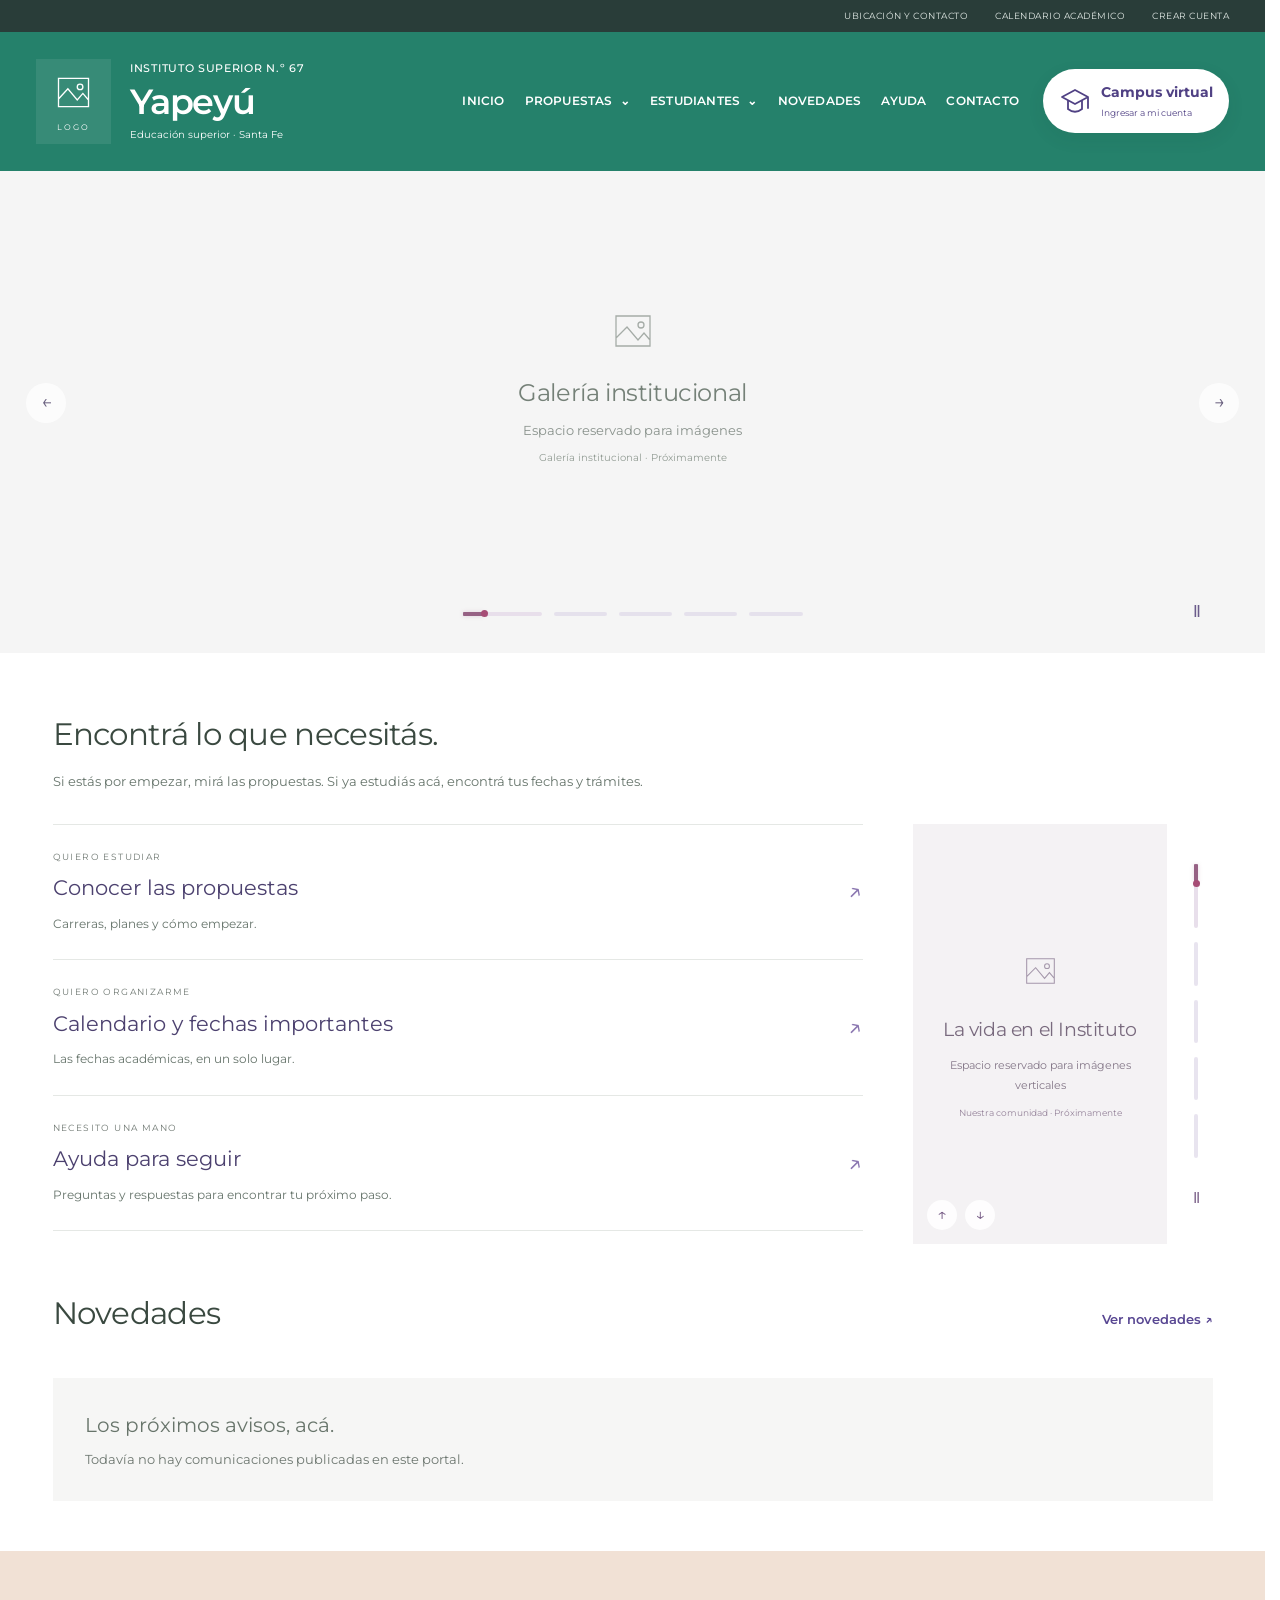
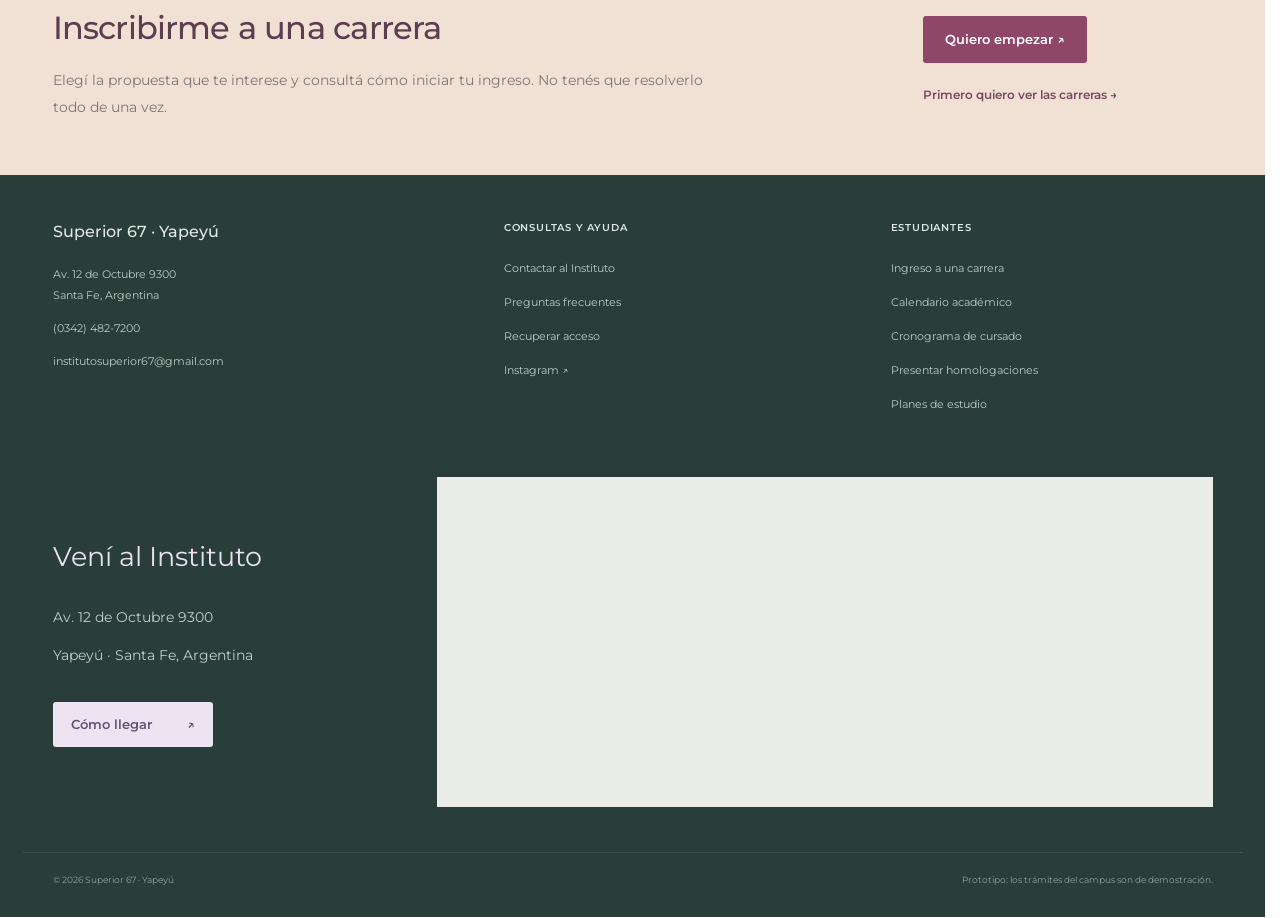
==== index.html @ 424c24f5 "Actualizar prototipo del Instituto 67" ====
<!doctype html>
<html lang="es">
<head>
  <meta charset="utf-8">
  <meta name="viewport" content="width=device-width, initial-scale=1">
  <meta name="description" content="Instituto Superior 67 Yapeyú. Propuestas, ingreso, calendario académico, cronograma y consultas.">
  <meta name="theme-color" content="#25816b">
  <title>Instituto Superior N.º 67 · Yapeyú</title>
  <link rel="preconnect" href="https://fonts.googleapis.com">
  <link href="https://fonts.googleapis.com/css2?family=Montserrat:wght@300;400;500;600;700;800&display=swap" rel="stylesheet">
  <link rel="stylesheet" href="https://cdnjs.cloudflare.com/ajax/libs/font-awesome/6.5.1/css/all.min.css">
  <!-- 1. Estilos heredados: sólo necesarios para los paneles del campus. -->
  <link rel="stylesheet" href="css/styles.css">
  <link rel="stylesheet" href="css/unificado.css">
  <!-- 2. Diseño público actual: una única hoja ordenada por componente. -->
  <link rel="stylesheet" href="css/publico67.css">
</head>
<body data-surface="public">
  <div class="page-scroll-progress" aria-hidden="true"></div>
  <a class="skip-link" href="#mainHome">Saltar al contenido principal</a>

  <!-- CABECERA: marca institucional, navegación y acceso al campus. -->
  <div class="institution-shell">
    <nav class="utility-bar" aria-label="Accesos institucionales">
      <div class="header-width">
        <button data-route="contacto">UBICACIÓN Y CONTACTO</button>
        <button data-route="calendario">CALENDARIO ACADÉMICO</button>
        <button data-campus="register">CREAR CUENTA</button>
      </div>
    </nav>
    <header class="site-header">
      <div class="header-width header-layout">
        <button class="site-brand" data-route="inicio" aria-label="Instituto Superior 67 Yapeyú, ir al inicio">
          <!-- LOGO: reemplazar este molde por un img del escudo oficial. No se inventó un logo. -->
          <span class="logo-mould" aria-label="Espacio para el logo oficial">
            <svg viewBox="0 0 48 48" fill="none" aria-hidden="true"><path d="M8 9h32v30H8V9Zm0 22 10-11 10 12 6-7 6 7" stroke="currentColor" stroke-width="1.4"/><circle cx="31" cy="18" r="3" stroke="currentColor" stroke-width="1.4"/></svg>
            <small>LOGO</small>
          </span>
          <span class="brand-copy"><span>INSTITUTO SUPERIOR N.º 67</span><strong>Yapeyú</strong><small>Educación superior · Santa Fe</small></span>
        </button>
        <nav class="public-nav" aria-label="Navegación principal">
          <button id="menuToggle" class="mobile-menu" aria-expanded="false" aria-controls="mainMenu">☰ MENÚ</button>
          <ul id="mainMenu" class="main-menu">
            <li><button data-route="inicio">INICIO</button></li>
            <li class="has-dropdown">
              <button class="nav-trigger" aria-expanded="false" aria-controls="proposalMenu">PROPUESTAS <span aria-hidden="true">⌄</span></button>
              <ul class="dropdown" id="proposalMenu">
                <li><button data-route="carreras">Toda la propuesta académica</button></li>
                <li><button data-route="terciarios">Terciarios</button></li>
                <li><button data-route="profesorados">Profesorados</button></li>
                <li><button data-route="planes">Planes de estudio</button></li>
              </ul>
            </li>
            <li class="has-dropdown">
              <button class="nav-trigger" aria-expanded="false" aria-controls="studentMenu">ESTUDIANTES <span aria-hidden="true">⌄</span></button>
              <ul class="dropdown" id="studentMenu">
                <li><button data-route="inscripcion">Inscripción a una carrera</button></li>
                <li><button data-route="calendario">Calendario académico</button></li>
                <li><button data-route="cronograma">Cronograma de cursado</button></li>
                <li><button data-route="homologaciones">Presentar homologaciones</button></li>
                <li><button data-campus="student-enroll">Inscripción a materias · Campus</button></li>
                <li><button data-campus="student-finals">Mesas de examen · Campus</button></li>
                <li><button data-route="normativas">Normativas y correlatividades</button></li>
              </ul>
            </li>
            <li><button data-route="novedades">NOVEDADES</button></li>
            <li><button data-route="ayuda">AYUDA</button></li>
            <li><button data-route="contacto">CONTACTO</button></li>
          </ul>
        </nav>
        <button class="campus-access" data-campus="login">
          <svg viewBox="0 0 32 32" fill="none" aria-hidden="true"><path d="m3 12 13-7 13 7-13 7-13-7Z" stroke="currentColor" stroke-width="1.8" stroke-linejoin="round"/><path d="M9 16v8c5 4 9 4 14 0v-8M29 13v10" stroke="currentColor" stroke-width="1.8" stroke-linecap="round"/></svg>
          <span><strong>Campus virtual</strong><small>Ingresar a mi cuenta</small></span><span class="campus-chevron" aria-hidden="true">↗</span>
        </button>
      </div>
    </header>
  </div>

  <!-- INICIO: imágenes pendientes, orientación y un solo llamado al ingreso al final. -->
  <div id="publicSite">
    <main id="mainHome">
      <h1 class="visually-hidden">Tu recorrido en el Superior 67 · Yapeyú</h1>
      <section id="gallery" class="gallery" aria-roledescription="carrusel" aria-label="Galería institucional">
        <div id="galleryTrack" class="gallery-track"></div>
        <div class="gallery-overlay-controls"><button id="galleryPrevious" class="gallery-arrow previous" aria-label="Imagen anterior">←</button><button id="galleryNext" class="gallery-arrow next" aria-label="Imagen siguiente">→</button></div>
        <div class="gallery-bottom page-width"><div id="galleryProgress" class="gallery-progress" aria-label="Elegir imagen"></div><button id="galleryPause" class="gallery-pause" aria-label="Pausar galería" aria-pressed="false">Ⅱ</button></div>
      </section>

      <section class="home-orientation page-width">
        <header class="home-section-title reveal"><h2>Encontrá lo que necesitás.</h2><p>Si estás por empezar, mirá las propuestas. Si ya estudiás acá, encontrá tus fechas y trámites.</p></header>
        <div class="orientation-layout">
          <div class="orientation-links">
            <button class="orientation-row reveal" data-route="carreras"><span><small>QUIERO ESTUDIAR</small><strong>Conocer las propuestas</strong><span>Carreras, planes y cómo empezar.</span></span><b aria-hidden="true">↗</b></button>
            <button class="orientation-row reveal" data-route="calendario"><span><small>QUIERO ORGANIZARME</small><strong>Calendario y fechas importantes</strong><span>Las fechas académicas, en un solo lugar.</span></span><b aria-hidden="true">↗</b></button>
            <button class="orientation-row reveal" data-route="ayuda"><span><small>NECESITO UNA MANO</small><strong>Ayuda para seguir</strong><span>Preguntas y respuestas para encontrar tu próximo paso.</span></span><b aria-hidden="true">↗</b></button>
          </div>
          <aside id="portraitGallery" class="home-media portrait-gallery reveal" aria-roledescription="carrusel" aria-label="Galería vertical de la comunidad">
            <div class="portrait-viewport"><div id="portraitTrack" class="portrait-track"></div></div>
            <div class="portrait-controls"><div id="portraitProgress" class="portrait-progress" aria-label="Elegir imagen vertical"></div><button id="portraitPause" class="portrait-pause" type="button" aria-label="Pausar galería vertical" aria-pressed="false">Ⅱ</button></div>
            <div class="portrait-arrows"><button id="portraitPrevious" type="button" aria-label="Imagen vertical anterior">↑</button><button id="portraitNext" type="button" aria-label="Imagen vertical siguiente">↓</button></div>
          </aside>
        </div>
      </section>

      <section class="home-news page-width reveal"><header class="home-section-title inline-title"><div><h2>Novedades</h2></div><button class="action-link" data-route="novedades">Ver novedades ↗</button></header><div class="news-empty"><h3>Los próximos avisos, acá.</h3><p>Todavía no hay comunicaciones publicadas en este portal.</p></div></section>


      <!-- ÚNICO INGRESO DEL INICIO. Franja de extremo a extremo, sin número 01. -->
      <section class="home-enrollment" id="ingreso"><div class="page-width reveal"><div><h2>Inscribirme a una carrera</h2><p>Elegí la propuesta que te interese y consultá cómo iniciar tu ingreso. No tenés que resolverlo todo de una vez.</p></div><div class="actions"><button class="action-button" data-route="inscripcion">Quiero empezar ↗</button><button class="action-link" data-route="carreras">Primero quiero ver las carreras →</button></div></div></section>
    </main>
  </div>
  <!-- Contenedor de páginas públicas: el router conserva un único encabezado por sección. -->
  <div class="hidden public-info" id="publicInfoView">
    <main class="public-info-main" id="publicInfoContent"></main>
  </div>
  <!-- CAMPUS DE DEMOSTRACIÓN: autenticación y perfiles originales. Conectar a backend antes de uso real. -->
  <div class="hidden" id="authView">
    <header class="topbar">
      <div class="brand"><span class="brand67 brand67-small" aria-hidden="true">67<span>ISP</span></span>
        <div>Instituto Superior N.º 67<small>Acceso al sistema</small></div>
      </div>
      <button class="btn btn-outline" onclick="backPublic()">Volver al inicio</button>
    </header>
    <div class="auth-shell">
      <div class="auth-card">
        <div class="auth-side">
          <div class="auth-logo-wrap"><span class="brand67 brand67-small" aria-hidden="true">67<span>ISP</span></span>
            <div><b style="font-size:18px;color:#17316b">Instituto Superior N.º 67</b><small class="muted"
                style="display:block;margin-top:3px">Acceso institucional</small></div>
          </div>
          <h2 id="authSideTitle">Accedé a tu cuenta</h2>
          <p>Ingresá a tu espacio de estudio, consultá tus materias y gestioná tus inscripciones.</p><p class="note">Demostración interactiva: los datos y las operaciones de este portal son de prueba.</p>
          <div class="note">Alumno: inscripciones, materias, finales y aula virtual.<br /><br />Docente: cursos,
            solicitudes, actividades, notas y asistencia.<br /><br />Administrador: cuenta institucional creada por alta
            interna; gestión académica, usuarios, inventario, finales y reportes.</div>
        </div>
        <div class="auth-form">
          <div id="loginForm">
            <h2 style="margin-top:0">Iniciar sesión</h2>
            <p class="muted">Ingresá tus credenciales.</p>
            <div class="field"><label>Usuario o correo</label><input id="loginUser"
                placeholder="Ej.: alumno@sie.edu.ar" /></div>
            <div class="field"><label>Contraseña</label><input id="loginPass" placeholder="Ingresá tu contraseña"
                type="password" /></div>
            <div style="display:flex;justify-content:space-between;align-items:center;margin:6px 0 18px">
              <label style="font-size:13px"><input type="checkbox" /> Recordarme</label>
              <a href="javascript:void(0)" onclick="showAuth('reset');return false"
                style="color:var(--blue);font-size:13px">¿Olvidaste tu contraseña?</a>
            </div>
            <button class="btn btn-primary" onclick="login()" style="width:100%">Ingresar</button>
            <div class="demo-box">
              Demo: <b>alumno@sie.edu.ar</b>, <b>docente@sie.edu.ar</b> o <b>admin@sie.edu.ar</b> · contraseña:
              <b>1234</b>
            </div>
            <p style="text-align:center;margin-top:18px">¿No tenés cuenta? <a href="javascript:void(0)"
                onclick="showAuth('register');return false" style="color:var(--blue)">Registrate</a></p>
          </div>
          <div class="hidden" id="registerForm">
            <h2 style="margin-top:0">Crear cuenta de estudiante</h2>
            <p class="muted">Completá tus datos para solicitar el acceso como alumno del Instituto.</p>
            <div class="note" style="margin-bottom:14px"><b>Importante:</b> el registro público está disponible
              únicamente para estudiantes. Las cuentas de docentes y administradores son habilitadas por la institución.
            </div>
            <div class="validation-summary" id="registerSummary">Revisá los campos marcados antes de continuar.</div>

            <div class="form-row">
              <div class="field" id="fieldRegName"><label>Nombre y apellido *</label><input id="regName"
                  autocomplete="name" maxlength="80" placeholder="Nombre completo"
                  oninput="validateRegisterField('name')">
                <div class="field-error" id="errRegName"></div>
              </div>
              <div class="field" id="fieldRegDni"><label>DNI *</label><input id="regDni" inputmode="numeric"
                  maxlength="8" placeholder="Documento" oninput="digitsOnly(this);validateRegisterField('dni')">
                <div class="field-error" id="errRegDni"></div>
              </div>
            </div>
            <div class="form-row">
              <div class="field" id="fieldRegCuil"><label>CUIL *</label><input id="regCuil" inputmode="numeric"
                  maxlength="11" placeholder="11 dígitos, sin guiones"
                  oninput="digitsOnly(this);validateRegisterField('cuil')">
                <div class="field-error" id="errRegCuil"></div>
              </div>
              <div class="field" id="fieldRegPhone"><label>Teléfono *</label><input id="regPhone" inputmode="tel"
                  maxlength="18" placeholder="+54 342 ..." oninput="validateRegisterField('phone')">
                <div class="field-error" id="errRegPhone"></div>
              </div>
            </div>
            <div class="field" id="fieldRegEmail"><label>Correo electrónico *</label><input id="regEmail" type="email"
                autocomplete="email" maxlength="100" placeholder="nombre@correo.com"
                oninput="validateRegisterField('email')">
              <div class="field-error" id="errRegEmail"></div>
            </div>
            <div class="form-row">
              <div class="field" id="fieldRegPass"><label>Contraseña *</label><input id="regPass" type="password"
                  autocomplete="new-password" maxlength="64"
                  oninput="updatePasswordRules();validateRegisterField('pass');validateRegisterField('confirm')">
                <div class="password-rules"><span class="password-rule" id="ruleLength">8+ caracteres</span><span
                    class="password-rule" id="ruleUpper">Mayúscula</span><span class="password-rule"
                    id="ruleLower">Minúscula</span><span class="password-rule" id="ruleNumber">Número</span></div>
                <div class="field-error" id="errRegPass"></div>
              </div>
              <div class="field" id="fieldRegConfirm"><label>Confirmar contraseña *</label><input id="regConfirm"
                  type="password" autocomplete="new-password" maxlength="64" oninput="validateRegisterField('confirm')">
                <div class="field-error" id="errRegConfirm"></div>
              </div>
            </div>
            <label
              style="display:flex;align-items:flex-start;gap:9px;margin:4px 0 16px;font-size:12px;color:var(--muted)"><input
                id="regTerms" type="checkbox" style="margin-top:2px"> <span>Acepto los términos institucionales y
                declaro que los datos ingresados son correctos.</span></label>
            <button class="btn btn-primary" onclick="registerAccount()" style="width:100%">Enviar solicitud de
              registro</button>
            <p style="text-align:center;margin-top:18px">¿Ya tenés cuenta? <a href="javascript:void(0)"
                onclick="showAuth('login');return false" style="color:var(--blue)">Iniciá sesión</a></p>
          </div>
          <div class="hidden" id="resetForm">
            <h2 style="margin-top:0">Restablecer contraseña</h2>
            <p class="muted">Ingresá tu correo para simular la recuperación de acceso.</p>
            <div class="field" id="fieldResetEmail"><label>Correo electrónico <span
                  style="color:#c62828">*</span></label><input id="resetEmail" type="email" required
                autocomplete="email" maxlength="100" placeholder="nombre@correo.com"
                oninput="validateResetEmailField()" />
              <div class="field-error" id="errResetEmail"></div>
            </div>
            <button class="btn btn-primary" onclick="validateReset()" style="width:100%">Enviar enlace</button>
            <div class="note" style="margin-top:16px">En esta demostración no se envían correos. El mensaje es el mismo exista o no
              la cuenta.</div>
            <p style="text-align:center;margin-top:18px"><a href="javascript:void(0)"
                onclick="showAuth('login');return false" style="color:var(--blue)">Volver al login</a></p>
          </div>
        </div>
      </div>
    </div>
  </div>
  <div class="hidden app-shell" id="appView">
    <aside class="sidebar">
      <div class="brand"><span class="brand67 brand67-small" aria-hidden="true">67<span>ISP</span></span>
        <div>Instituto Superior N.º 67<small id="roleLabel">Usuario</small></div>
      </div>
      <div class="menu" id="roleMenu"></div>
      <div class="sidebar-bottom"><button class="btn btn-outline" onclick="logout()" style="width:100%">Cerrar
          sesión</button></div>
    </aside>
    <div class="app-main">
      <header class="app-top">
        <div id="topTitle" style="font-weight:700">Portal</div>
        <div class="userbox">
          <div class="avatar" id="avatar">U</div>
          <div><b id="userName">Usuario</b><small class="muted" id="userRole" style="display:block"></small></div>
        </div>
      </header>
      <main class="content" id="pageContent"></main>
    </div>
  </div>
  <div class="modal hidden" id="modal">
    <div class="modal-card" id="modalCard"></div>
  </div>
  <div class="toast hidden" id="toast"></div>
  





  <!-- FOOTER: contacto visible y accesos conectados a formularios, no a saltos ambiguos. -->
  <footer class="footer shared-footer" id="contacto">
    <div class="page-width footer-grid">
      <div><strong class="footer-brand">Superior 67 · Yapeyú</strong><p>Av. 12 de Octubre 9300<br>Santa Fe, Argentina</p><p><a href="tel:+543424827200">(0342) 482-7200</a></p><p><a href="mailto:institutosuperior67@gmail.com">institutosuperior67@gmail.com</a></p></div>
      <div><h2>CONSULTAS Y AYUDA</h2><ul><li><button data-route="contacto">Contactar al Instituto</button></li><li><button data-route="ayuda">Preguntas frecuentes</button></li><li><button data-campus="reset">Recuperar acceso</button></li><li><a href="https://www.instagram.com/institutosuperior67yapeyu/" target="_blank" rel="noopener">Instagram ↗</a></li></ul></div>
      <div><h2>ESTUDIANTES</h2><ul><li><button data-route="inscripcion">Ingreso a una carrera</button></li><li><button data-route="calendario">Calendario académico</button></li><li><button data-route="cronograma">Cronograma de cursado</button></li><li><button data-route="homologaciones">Presentar homologaciones</button></li><li><button data-route="planes">Planes de estudio</button></li></ul></div>
    </div>
    <div class="page-width footer-location">
      <div class="location-copy"><h2>Vení al Instituto</h2><p>Av. 12 de Octubre 9300</p><p>Yapeyú · Santa Fe, Argentina</p><a href="https://www.google.com/maps/search/?api=1&query=Avenida+12+de+Octubre+9300+Santa+Fe+Argentina" target="_blank" rel="noopener">Cómo llegar <span aria-hidden="true">↗</span></a></div>
      <div class="footer-map"><iframe title="Ubicación del Superior 67 en Av. 12 de Octubre 9300, Santa Fe" src="https://maps.google.com/maps?q=Avenida%2012%20de%20Octubre%209300%2C%20Santa%20Fe%2C%20Argentina&z=16&output=embed" loading="lazy" referrerpolicy="no-referrer-when-downgrade"></iframe></div>
    </div>
    <div class="footer-bottom page-width"><p>© <span id="currentYear">2026</span> Superior 67 · Yapeyú</p><p>Prototipo: los trámites del campus son de demostración.</p></div>
  </footer>

  <!-- Control móvil con alternativa de teclado: Mayús + flechas mueve; Escape restablece. -->
  <button id="backToTop" class="back-to-top" aria-label="Volver arriba. Podés arrastrar este botón para moverlo." aria-describedby="floatingHelp" title="Volver arriba · Arrastrá para mover">↑</button>
  <span id="floatingHelp" class="visually-hidden">Con teclado: Mayús y flechas para mover. Escape para restablecer. Enter para volver arriba.</span>

  <!-- CAMPUS HEREDADO -->
  <script src="js/campus/sistema-demo.js"></script>
  <script src="js/campus/acceso-demo.js"></script>
  <!-- PÚBLICO: cargar en este orden. Sin módulos ES para permitir abrir index.html directamente. -->
  <script src="js/publico/01-configuracion.js"></script>
  <script src="js/publico/02-utilidades.js"></script>
  <script src="js/publico/03-paginas.js"></script>
  <script src="js/publico/04-formularios.js"></script>
  <script src="js/publico/05-navegacion.js"></script>
  <script src="js/publico/06-galeria.js"></script>
  <script src="js/publico/07-boton-flotante.js"></script>
  <script src="js/publico/08-controles.js"></script>
  <script src="js/publico/09-inicio.js"></script>
</body>
</html>
---- css/styles.css ----
/* Instituto Superior N° 46 "Domingo Guzmán Silva" — Prototipo */

:root {
  --azul-oscuro: #0d2c54;
  --azul-header: #0a2540;
  --azul-navbar: #0d3b66;
  --azul-hero: #0d2c54;
  --verde: #2fa89a;
  --verde-oscuro: #24897d;
  --gris-texto: #4a5568;
  --gris-claro: #f4f6f8;
  --blanco: #ffffff;
  --borde: #e2e8f0;

  --font-heading: 'Montserrat', sans-serif;
  --font-body: 'Montserrat', sans-serif;
}

* { margin: 0; padding: 0; box-sizing: border-box; }

body {
  font-family: var(--font-body);
  color: #333;
  line-height: 1.5;
}

img { max-width: 100%; display: block; }

a { text-decoration: none; color: inherit; }

ul { list-style: none; }

.container {
  max-width: 1180px;
  margin: 0 auto;
  padding: 0 20px;
}

/*  TOPBAR  */
.topbar {
  background: var(--azul-header);
  font-size: 12px;
}

.topbar__inner { display: flex; justify-content: flex-end; }

.topbar__links {
  display: flex;
  gap: 22px;
  padding: 8px 0;
}

.topbar__links li {
  color: #cdd8e6;
  display: flex;
  align-items: center;
  gap: 6px;
  letter-spacing: .3px;
  cursor: pointer;
}

.topbar__links li:hover { color: var(--blanco); }

/*  HEADER  */
.header {
  background: var(--blanco);
  padding: 18px 0;
  border-bottom: 1px solid var(--borde);
}

.header__inner {
  display: flex;
  align-items: center;
  justify-content: space-between;
  gap: 20px;
}

.header__brand {
  display: flex;
  align-items: center;
  gap: 16px;
}

.header__logo {
  width: 68px;
  height: 68px;
  object-fit: contain;
}

.header__title { display: flex; flex-direction: column; }

.header__eyebrow {
  font-size: 13px;
  color: var(--gris-texto);
  font-weight: 600;
  letter-spacing: .3px;
}

.header__title h1 {
  font-family: var(--font-heading);
  font-size: 24px;
  font-weight: 800;
  color: var(--azul-oscuro);
  margin: 2px 0;
}

.header__location {
  font-size: 13px;
  color: var(--verde-oscuro);
  display: flex;
  align-items: center;
  gap: 5px;
  font-weight: 600;
}

.btn--campus {
  background: var(--verde);
  color: var(--blanco);
  display: flex;
  align-items: center;
  gap: 12px;
  padding: 12px 20px;
  border-radius: 6px;
  transition: background .2s ease;
  white-space: nowrap;
}

.btn--campus:hover { background: var(--verde-oscuro); }

.btn--campus i:first-child { font-size: 20px; }

.btn--campus span { display: flex; flex-direction: column; line-height: 1.2; }

.btn--campus strong { font-size: 14px; font-family: var(--font-heading); }

.btn--campus small { font-size: 11px; opacity: .9; }

.btn__arrow { margin-left: 4px; font-size: 12px; }

/*  NAVBAR  */
.navbar { background: var(--azul-navbar); }

.navbar__inner {
  display: flex;
  align-items: center;
  justify-content: space-between;
}

.navbar__menu {
  display: flex;
}

.navbar__menu > li {
  position: relative;
}

.navbar__menu > li > a {
  display: flex;
  align-items: center;
  gap: 8px;
  padding: 16px 18px;
  color: #d7e2ef;
  font-size: 13px;
  font-weight: 600;
  letter-spacing: .3px;
  transition: background .2s ease, color .2s ease;
}

.navbar__menu > li.active > a,
.navbar__menu > li > a:hover {
  background: var(--verde);
  color: var(--blanco);
}

.navbar__menu .dropdown {
  position: absolute;
  top: 100%;
  left: 0;
  background: var(--blanco);
  min-width: 200px;
  box-shadow: 0 10px 25px rgba(0,0,0,.15);
  border-radius: 0 0 6px 6px;
  opacity: 0;
  visibility: hidden;
  transform: translateY(6px);
  transition: all .2s ease;
  z-index: 50;
}

.has-dropdown:hover .dropdown {
  opacity: 1;
  visibility: visible;
  transform: translateY(0);
}

.navbar__menu .dropdown li a {
  display: block;
  padding: 10px 18px;
  color: var(--gris-texto);
  font-size: 13px;
  font-weight: 500;
}

.navbar__menu .dropdown li a:hover {
  background: var(--gris-claro);
  color: var(--verde-oscuro);
}

.navbar__search {
  background: none;
  border: none;
  color: #d7e2ef;
  font-size: 15px;
  cursor: pointer;
  padding: 16px 20px;
}

.navbar__search:hover { color: var(--verde); }

/*  HERO  */
.hero {
  position: relative;
  min-height: 460px;
  background: linear-gradient(100deg, var(--azul-hero) 38%, rgba(13,44,84,.35) 70%),
              url('https://images.unsplash.com/photo-1562774053-701939374585?q=80&w=1600&auto=format&fit=crop') right center / cover no-repeat;
  display: flex;
  align-items: center;
}

.hero__inner { position: relative; z-index: 2; }

.hero__text { max-width: 560px; color: var(--blanco); }

.hero__text h2 {
  font-family: var(--font-heading);
  font-size: 42px;
  font-weight: 700;
  line-height: 1.2;
  margin-bottom: 18px;
}

.hero__text h2 span { color: var(--verde); font-weight: 800; }

.hero__text p {
  font-size: 16px;
  color: #dbe4ee;
  margin-bottom: 28px;
  max-width: 460px;
}

.btn--outline {
  display: inline-flex;
  align-items: center;
  gap: 10px;
  background: var(--verde);
  color: var(--blanco);
  padding: 14px 22px;
  border-radius: 4px;
  font-size: 13px;
  font-weight: 700;
  letter-spacing: .3px;
  transition: background .2s ease;
}

.btn--outline:hover { background: var(--verde-oscuro); }

.hero__dots {
  position: absolute;
  bottom: 22px;
  left: 50%;
  transform: translateX(-50%);
  display: flex;
  gap: 8px;
  z-index: 2;
}

.dot {
  width: 26px;
  height: 6px;
  border-radius: 3px;
  background: rgba(255,255,255,.4);
  cursor: pointer;
}

.dot.active { background: var(--verde); width: 34px; }

/*  QUICK ACCESS  */
.quick-access {
  background: var(--gris-claro);
  padding: 55px 0 40px;
}

.quick-access__grid {
  display: grid;
  grid-template-columns: repeat(5, 1fr);
  gap: 22px;
}

.quick-card {
  background: var(--blanco);
  border-radius: 8px;
  padding: 30px 20px;
  text-align: center;
  box-shadow: 0 2px 10px rgba(13,44,84,.06);
  transition: transform .2s ease, box-shadow .2s ease;
}

.quick-card:hover {
  transform: translateY(-4px);
  box-shadow: 0 12px 24px rgba(13,44,84,.12);
}

.quick-card__icon {
  width: 58px;
  height: 58px;
  border-radius: 50%;
  background: var(--verde);
  color: var(--blanco);
  font-size: 22px;
  display: flex;
  align-items: center;
  justify-content: center;
  margin: 0 auto 16px;
}

.quick-card h3 {
  font-family: var(--font-heading);
  font-size: 15px;
  font-weight: 700;
  color: var(--azul-oscuro);
  margin-bottom: 8px;
  letter-spacing: .3px;
}

.quick-card p {
  font-size: 13px;
  color: var(--gris-texto);
  margin-bottom: 14px;
}

.quick-card__arrow {
  color: var(--verde-oscuro);
  font-size: 14px;
}

/*  NOVEDADES  */
.news { padding: 60px 0; background: var(--blanco); }

.news__header {
  display: flex;
  align-items: center;
  justify-content: space-between;
  margin-bottom: 30px;
}

.news__header h2 {
  font-family: var(--font-heading);
  font-size: 22px;
  font-weight: 800;
  color: var(--azul-oscuro);
  letter-spacing: .3px;
  position: relative;
  padding-bottom: 12px;
}

.news__header h2::after {
  content: '';
  position: absolute;
  left: 0;
  bottom: 0;
  width: 46px;
  height: 3px;
  background: var(--verde);
}

.btn--ghost {
  border: 1.5px solid var(--verde);
  color: var(--verde-oscuro);
  padding: 10px 18px;
  border-radius: 4px;
  font-size: 12px;
  font-weight: 700;
  display: inline-flex;
  align-items: center;
  gap: 8px;
  transition: all .2s ease;
}

.btn--ghost:hover { background: var(--verde); color: var(--blanco); }

.news__grid {
  display: grid;
  grid-template-columns: repeat(3, 1fr);
  gap: 26px;
}

.news-card {
  background: var(--blanco);
  border-radius: 8px;
  overflow: hidden;
  box-shadow: 0 2px 12px rgba(13,44,84,.08);
  transition: transform .2s ease;
}

.news-card:hover { transform: translateY(-4px); }

.news-card__img {
  height: 190px;
  position: relative;
  background-size: cover;
  background-position: center;
}

.news-card__img--1 { background-image: linear-gradient(0deg, rgba(13,44,84,.15), rgba(13,44,84,.15)), url('https://images.unsplash.com/photo-1455390582262-044cdead277a?q=80&w=800&auto=format&fit=crop'); }
.news-card__img--2 { background-image: linear-gradient(0deg, rgba(13,44,84,.15), rgba(13,44,84,.15)), url('https://images.unsplash.com/photo-1580582932707-520aed937b7b?q=80&w=800&auto=format&fit=crop'); }
.news-card__img--3 { background-image: linear-gradient(0deg, rgba(13,44,84,.15), rgba(13,44,84,.15)), url('https://images.unsplash.com/photo-1516321318423-f06f85e504b3?q=80&w=800&auto=format&fit=crop'); }

.news-card__date {
  position: absolute;
  top: 14px;
  left: 14px;
  background: var(--verde-oscuro);
  color: var(--blanco);
  padding: 6px 12px;
  border-radius: 4px;
  font-size: 12px;
  text-align: center;
  line-height: 1.3;
}

.news-card__date strong { display: block; font-size: 18px; font-family: var(--font-heading); }

.news-card__body { padding: 22px; }

.news-card__body h3 {
  font-family: var(--font-heading);
  font-size: 16px;
  font-weight: 700;
  color: var(--azul-oscuro);
  margin-bottom: 8px;
}

.news-card__body p {
  font-size: 13px;
  color: var(--gris-texto);
  margin-bottom: 14px;
}

.news-card__body a {
  font-size: 12px;
  font-weight: 700;
  color: var(--verde-oscuro);
  display: inline-flex;
  align-items: center;
  gap: 6px;
}

/*  ABOUT + STATS  */
.about-stats {
  background: var(--verde);
  color: var(--blanco);
  padding: 45px 0;
}

.about-stats__inner {
  display: grid;
  grid-template-columns: 1.4fr 2fr;
  align-items: center;
  gap: 30px;
}

.about-stats__about {
  display: flex;
  gap: 20px;
  align-items: flex-start;
}

.about-stats__icon {
  width: 64px;
  height: 64px;
  min-width: 64px;
  border-radius: 50%;
  background: var(--blanco);
  color: var(--verde);
  font-size: 24px;
  display: flex;
  align-items: center;
  justify-content: center;
}

.about-stats__about h3 {
  font-family: var(--font-heading);
  font-size: 16px;
  font-weight: 800;
  letter-spacing: .3px;
  margin-bottom: 8px;
}

.about-stats__about p {
  font-size: 13px;
  color: #e7f7f4;
  margin-bottom: 14px;
  max-width: 380px;
}

.btn--white-outline {
  display: inline-block;
  border: 1.5px solid var(--blanco);
  color: var(--blanco);
  padding: 8px 18px;
  border-radius: 4px;
  font-size: 12px;
  font-weight: 700;
  transition: all .2s ease;
}

.btn--white-outline:hover { background: var(--blanco); color: var(--verde-oscuro); }

.about-stats__numbers {
  display: grid;
  grid-template-columns: repeat(4, 1fr);
  border-left: 1px solid rgba(255,255,255,.3);
}

.stat {
  text-align: center;
  padding: 0 10px;
  border-right: 1px solid rgba(255,255,255,.3);
}

.stat i { font-size: 26px; margin-bottom: 8px; }

.stat strong {
  display: block;
  font-family: var(--font-heading);
  font-size: 26px;
  font-weight: 800;
}

.stat span { font-size: 12px; color: #e7f7f4; }

/* ============ FOOTER ============ */
.footer { background: var(--azul-header); color: #c9d5e3; }

.footer__grid {
  display: grid;
  grid-template-columns: 1.6fr 1fr 1fr 1fr;
  gap: 30px;
  padding: 55px 20px 40px;
}

.footer__logo-row {
  display: flex;
  align-items: center;
  gap: 12px;
  margin-bottom: 16px;
}

.footer__logo-row img { width: 46px; height: 46px; }

.footer__logo-row strong {
  display: block;
  color: var(--blanco);
  font-family: var(--font-heading);
  font-size: 14px;
}

.footer__logo-row span { font-size: 12px; }

.footer__brand p {
  font-size: 13px;
  margin-bottom: 10px;
  display: flex;
  gap: 8px;
  align-items: flex-start;
}

.footer__social {
  display: flex;
  gap: 10px;
  margin-top: 14px;
}

.footer__social a {
  width: 34px;
  height: 34px;
  border-radius: 50%;
  background: rgba(255,255,255,.08);
  display: flex;
  align-items: center;
  justify-content: center;
  transition: background .2s ease;
}

.footer__social a:hover { background: var(--verde); }

.footer__col h4 {
  color: var(--blanco);
  font-family: var(--font-heading);
  font-size: 13px;
  font-weight: 700;
  letter-spacing: .4px;
  margin-bottom: 18px;
}

.footer__col ul li { margin-bottom: 10px; }

.footer__col ul li a { font-size: 13px; transition: color .2s ease; }

.footer__col ul li a:hover { color: var(--verde); }

.footer__hours {
  display: flex;
  gap: 10px;
  font-size: 13px;
  align-items: flex-start;
}

.footer__hours strong { color: var(--blanco); }

.footer__bottom {
  border-top: 1px solid rgba(255,255,255,.1);
  padding: 18px 0;
}

.footer__bottom p {
  text-align: center;
  font-size: 12px;
  color: #93a3b8;
}

.back-to-top {
  position: fixed;
  bottom: 26px;
  right: 26px;
  width: 46px;
  height: 46px;
  border-radius: 50%;
  background: var(--verde);
  color: var(--blanco);
  border: none;
  font-size: 16px;
  cursor: pointer;
  box-shadow: 0 6px 16px rgba(0,0,0,.2);
  opacity: 0;
  visibility: hidden;
  transform: translateY(10px);
  transition: all .25s ease;
}

.back-to-top.show { opacity: 1; visibility: visible; transform: translateY(0); }

.back-to-top:hover { background: var(--verde-oscuro); }

/* AJUSTES INSTITUCIONALES Y RESPONSIVE*/

/* Acá agregué estados de foco visibles. No cambian el look normal, pero hacen que teclado y accesibilidad estén mucho mejor resueltos. */
:focus-visible {
  outline: 3px solid rgba(47, 168, 154, .45);
  outline-offset: 3px;
}

html {
  scroll-behavior: smooth;
  scroll-padding-top: 24px;
}

body {
  min-width: 320px;
  overflow-x: hidden;
  background: var(--blanco);
}

button,
a {
  -webkit-tap-highlight-color: transparent;
}

.skip-link {
  position: fixed;
  top: 12px;
  left: 12px;
  z-index: 9999;
  padding: 10px 14px;
  border-radius: 4px;
  background: var(--blanco);
  color: var(--azul-oscuro);
  font-weight: 700;
  transform: translateY(-160%);
  transition: transform .2s ease;
}

.skip-link:focus {
  transform: translateY(0);
}

/* Acá los elementos de la topbar pasan a ser links reales, pero conservan el estilo */
.topbar__links a {
  display: flex;
  align-items: center;
  gap: 6px;
  color: inherit;
}

.topbar__links a:hover {
  color: var(--blanco);
}

/* Acá cambié el h1 visual del encabezado por una clase. El h1 real ahora queda en el hero, que es semánticamente más lógico. */
.header__name {
  font-family: var(--font-heading);
  font-size: 24px;
  font-weight: 800;
  color: var(--azul-oscuro);
  margin: 2px 0;
}

.header__brand {
  min-width: 0;
}

.header__title {
  min-width: 0;
}

.navbar {
  position: relative;
  z-index: 100;
}

.navbar__toggle {
  display: none;
  align-items: center;
  gap: 9px;
  border: 0;
  background: transparent;
  color: var(--blanco);
  font-family: var(--font-heading);
  font-size: 13px;
  font-weight: 700;
  cursor: pointer;
  padding: 14px 0;
}

.navbar__toggle i {
  font-size: 17px;
}

/* Acá agregué soporte para teclado en los desplegables, no solamente hover de mouse. */
.has-dropdown:focus-within .dropdown {
  opacity: 1;
  visibility: visible;
  transform: translateY(0);
}

.navbar__menu > li > a,
.dropdown a,
.btn,
.quick-card,
.news-card__body a,
.footer a {
  transition:
    background .2s ease,
    color .2s ease,
    border-color .2s ease,
    transform .2s ease,
    box-shadow .2s ease;
}

.hero {
  isolation: isolate;
}

.hero__overlay {
  position: absolute;
  inset: 0;
  background: linear-gradient(90deg, rgba(6, 31, 55, .12), transparent 58%);
  pointer-events: none;
  z-index: 1;
}

.hero__eyebrow,
.section-heading__eyebrow,
.about-stats__eyebrow {
  font-family: var(--font-heading);
  font-size: 11px;
  font-weight: 700;
  letter-spacing: 1.2px;
  text-transform: uppercase;
}

.hero__eyebrow {
  color: #cfe7e3 !important;
  margin-bottom: 8px !important;
}

.section-heading {
  margin-bottom: 24px;
}

.section-heading--compact {
  display: none;
}

.section-heading__eyebrow {
  color: var(--verde-oscuro);
  margin-bottom: 5px;
}

.about-stats__eyebrow {
  color: rgba(255,255,255,.78);
  margin-bottom: 5px;
}

.about-stats__about h2 {
  font-family: var(--font-heading);
  font-size: 16px;
  font-weight: 800;
  letter-spacing: .3px;
  margin-bottom: 8px;
}

/* Acá los dots siguen viéndose igual, pero ahora son botones accesibles. */
.dot {
  border: 0;
  padding: 0;
}

.dot:focus-visible {
  outline-color: var(--blanco);
}

/* Acá eliminé el estilo cursiva por defecto de address para que visualmente no cambie el footer. */
.footer__address {
  font-style: normal;
}

.footer__address p {
  font-size: 13px;
  margin-bottom: 10px;
  display: flex;
  gap: 8px;
  align-items: flex-start;
}

.footer__address a:hover {
  color: var(--verde);
}

.footer__col h2 {
  color: var(--blanco);
  font-family: var(--font-heading);
  font-size: 13px;
  font-weight: 700;
  letter-spacing: .4px;
  margin-bottom: 18px;
}

/* Acá hice que los tamaños respiren un poco mejor sin cambiar el lenguaje visual general. */
.quick-card {
  height: 100%;
}

.news-card {
  height: 100%;
  display: flex;
  flex-direction: column;
}

.news-card__body {
  display: flex;
  flex-direction: column;
  flex: 1;
}

.news-card__body a {
  margin-top: auto;
}

/* RESPONSIVE*/

/* Acá ajusté primero notebooks y tablets grandes. Antes saltaba muy rápido de 5 columnas a 3. */
@media (max-width: 1100px) {
  .container {
    padding-left: 24px;
    padding-right: 24px;
  }

  .quick-access__grid {
    grid-template-columns: repeat(3, 1fr);
  }

  .navbar__menu > li > a {
    padding-left: 13px;
    padding-right: 13px;
  }

  .navbar__search {
    padding-left: 14px;
    padding-right: 14px;
  }
}

@media (max-width: 992px) {
  .topbar__links {
    gap: 14px;
  }

  .header__name {
    font-size: 21px;
  }

  .news__grid {
    grid-template-columns: repeat(2, minmax(0, 1fr));
  }

  .about-stats__inner {
    grid-template-columns: 1fr;
  }

  .about-stats__about p {
    max-width: 700px;
  }

  .about-stats__numbers {
    border-left: none;
    border-top: 1px solid rgba(255,255,255,.3);
    padding-top: 24px;
  }

  .footer__grid {
    grid-template-columns: 1.4fr 1fr 1fr;
  }

  .footer__grid > :last-child {
    grid-column: 1 / -1;
  }
}

/* Acá cambia la navegación a móvil de verdad: botón hamburguesa, menú plegable y dropdowns que no se salen de pantalla. */
@media (max-width: 820px) {
  .topbar {
    display: none;
  }

  .header {
    padding: 14px 0;
  }

  .header__inner {
    gap: 14px;
  }

  .header__logo {
    width: 56px;
    height: 56px;
  }

  .header__eyebrow {
    font-size: 11px;
  }

  .header__name {
    font-size: 18px;
    line-height: 1.15;
  }

  .header__location {
    font-size: 12px;
  }

  .btn--campus {
    padding: 10px 14px;
  }

  .btn--campus small,
  .btn__arrow {
    display: none;
  }

  .navbar__inner {
    min-height: 52px;
    position: relative;
  }

  .navbar__toggle {
    display: inline-flex;
  }

  .navbar__search {
    margin-left: auto;
  }

  .navbar__menu {
    display: none;
    position: absolute;
    top: 100%;
    left: 24px;
    right: 24px;
    width: auto;
    flex-direction: column;
    background: var(--azul-navbar);
    box-shadow: 0 14px 30px rgba(0,0,0,.22);
    border-radius: 0 0 8px 8px;
    overflow: hidden;
    max-height: calc(100vh - 120px);
    overflow-y: auto;
  }

  .navbar__menu.is-open {
    display: flex;
  }

  .navbar__menu > li > a {
    justify-content: flex-start;
    padding: 14px 18px;
    border-top: 1px solid rgba(255,255,255,.07);
  }

  .navbar__menu .dropdown {
    position: static;
    min-width: 0;
    width: 100%;
    display: none;
    opacity: 1;
    visibility: visible;
    transform: none;
    border-radius: 0;
    box-shadow: none;
    background: rgba(255,255,255,.96);
  }

  .has-dropdown:hover .dropdown,
  .has-dropdown:focus-within .dropdown {
    display: block;
  }

  .navbar__menu .dropdown li a {
    padding-left: 44px;
  }

  .hero {
    min-height: 420px;
    background-position: 62% center;
  }

  .hero__text h1 {
    font-size: 36px;
  }

  .quick-access {
    padding-top: 42px;
  }

  .quick-access__grid {
    grid-template-columns: repeat(2, minmax(0, 1fr));
  }

  .footer__grid {
    grid-template-columns: 1fr 1fr;
  }

  .footer__grid > :last-child {
    grid-column: auto;
  }
}

/* Acá está el ajuste fuerte para celulares. Todo pasa a una columna y se prioriza lectura antes que decoración. */
@media (max-width: 600px) {
  .container {
    padding-left: 18px;
    padding-right: 18px;
  }

  .header__inner {
    align-items: flex-start;
    flex-direction: column;
  }

  .header__brand {
    width: 100%;
  }

  .btn--campus {
    width: 100%;
    justify-content: center;
  }

  .btn--campus small,
  .btn__arrow {
    display: initial;
  }

  .navbar__menu {
    left: 18px;
    right: 18px;
  }

  .hero {
    min-height: 470px;
    padding: 70px 0 82px;
    text-align: left;
    background:
      linear-gradient(90deg, rgba(13,44,84,.95) 0%, rgba(13,44,84,.78) 58%, rgba(13,44,84,.45) 100%),
      url('https://images.unsplash.com/photo-1562774053-701939374585?q=80&w=1000&auto=format&fit=crop') center / cover no-repeat;
  }

  .hero__text {
    max-width: 100%;
  }

  .hero__text h1 {
    font-size: clamp(31px, 9vw, 38px);
  }

  .hero__text p {
    font-size: 15px;
  }

  .btn--outline {
    width: 100%;
    justify-content: center;
    text-align: center;
  }

  .section-heading--compact {
    display: block;
  }

  .quick-access__grid,
  .news__grid,
  .footer__grid {
    grid-template-columns: 1fr;
  }

  .quick-card {
    display: grid;
    grid-template-columns: 52px 1fr auto;
    grid-template-areas:
      "icon title arrow"
      "icon text arrow";
    align-items: center;
    column-gap: 14px;
    text-align: left;
    padding: 20px;
  }

  .quick-card__icon {
    grid-area: icon;
    width: 52px;
    height: 52px;
    margin: 0;
  }

  .quick-card h3 {
    grid-area: title;
    margin: 0 0 4px;
  }

  .quick-card p {
    grid-area: text;
    margin: 0;
  }

  .quick-card__arrow {
    grid-area: arrow;
  }

  .news {
    padding: 48px 0;
  }

  .news__header {
    align-items: flex-start;
    flex-direction: column;
    gap: 18px;
  }

  .btn--ghost {
    width: 100%;
    justify-content: center;
  }

  .news-card__img {
    height: 210px;
  }

  .about-stats__about {
    flex-direction: column;
  }

  .about-stats__numbers {
    grid-template-columns: 1fr 1fr;
    gap: 22px 0;
  }

  .stat {
    padding: 4px 10px;
  }

  .stat:nth-child(2n) {
    border-right: 0;
  }

  .footer__grid {
    padding-top: 42px;
  }

  .back-to-top {
    right: 18px;
    bottom: 18px;
  }
}

/* Acá pulí los teléfonos chicos para evitar textos apretados o botones saliéndose. */
@media (max-width: 390px) {
  .header__logo {
    width: 48px;
    height: 48px;
  }

  .header__name {
    font-size: 16px;
  }

  .header__location {
    font-size: 11px;
  }

  .btn--campus {
    padding-left: 12px;
    padding-right: 12px;
  }

  .hero__text h1 {
    font-size: 30px;
  }

  .quick-card {
    grid-template-columns: 46px 1fr auto;
    padding: 18px 16px;
  }

  .quick-card__icon {
    width: 46px;
    height: 46px;
    font-size: 19px;
  }

  .about-stats__numbers {
    grid-template-columns: 1fr;
  }

  .stat {
    border-right: 0;
    border-bottom: 1px solid rgba(255,255,255,.22);
    padding-bottom: 18px;
  }

  .stat:last-child {
    border-bottom: 0;
  }
}

/* Acá respeto a usuarios que prefieren menos animaciones. */
@media (prefers-reduced-motion: reduce) {
  html {
    scroll-behavior: auto;
  }

  *,
  *::before,
  *::after {
    animation-duration: .01ms !important;
    animation-iteration-count: 1 !important;
    transition-duration: .01ms !important;
  }
}

/* LOGIN DEL CAMPUS */

/* Acá cambié el fondo por uno neutro. La idea es que se sienta institución educativa y no producto tecnológico. */
.login-page {
  min-height: 100vh;
  display: flex;
  flex-direction: column;
  background: #f3f5f7;
  color: #263342;
}

/* Acá saqué la rayita azul superior que quedaba flotando sin cumplir ninguna función. */
.login-header {
  background: var(--blanco);
  border-bottom: 1px solid #dce3e9;
}

.login-header__inner {
  min-height: 96px;
  display: flex;
  align-items: center;
  justify-content: space-between;
  gap: 28px;
}

.login-brand {
  display: flex;
  align-items: center;
  gap: 15px;
  min-width: 0;
}

.login-brand__logo {
  width: 64px;
  height: 64px;
  min-width: 64px;
  display: grid;
  place-items: center;
}

.login-brand__logo img {
  width: 64px;
  height: 64px;
  object-fit: contain;
}

.login-brand__fallback {
  width: 58px;
  height: 58px;
  display: none;
  place-items: center;
  border-radius: 6px;
  background: var(--azul-navbar);
  color: var(--blanco);
  font-size: 22px;
}

.login-brand__text {
  display: flex;
  flex-direction: column;
  line-height: 1.25;
}

.login-brand__text > span {
  margin-bottom: 2px;
  color: #667689;
  font-family: var(--font-heading);
  font-size: 12px;
  font-weight: 600;
  letter-spacing: .5px;
}

.login-brand__text strong {
  color: var(--azul-oscuro);
  font-family: var(--font-heading);
  font-size: 21px;
  font-weight: 700;
}

.login-brand__text small {
  margin-top: 4px;
  color: var(--verde-oscuro);
  font-size: 12px;
  font-weight: 600;
}

.login-header__back {
  display: inline-flex;
  align-items: center;
  gap: 8px;
  color: var(--azul-oscuro);
  font-size: 13px;
  font-weight: 700;
}

.login-header__back:hover {
  color: var(--verde-oscuro);
}

/* Acá centré todo el acceso en una única pieza. Es más parecido a un campus real y queda mucho menos "landing page". */
.login-main {
  flex: 1;
  display: flex;
  align-items: center;
  padding: 52px 0;
}

.login-panel {
  max-width: 980px;
  min-height: 520px;
  margin: 0 auto;
  display: grid;
  grid-template-columns: minmax(0, 1.05fr) minmax(360px, .95fr);
  overflow: hidden;
  border: 1px solid #d8e0e7;
  border-radius: 8px;
  background: var(--blanco);
  box-shadow: 0 10px 28px rgba(13,44,84,.08);
}

/* Acá usé el azul institucional como bloque principal, sin degradados, brillos ni formas decorativas. */
.login-institution {
  display: flex;
  align-items: center;
  background: var(--azul-navbar);
  color: var(--blanco);
}

.login-institution__content {
  width: 100%;
  padding: 54px 52px;
}

.login-institution__label {
  display: inline-block;
  margin-bottom: 18px;
  color: #a9d9d2;
  font-family: var(--font-heading);
  font-size: 11px;
  font-weight: 700;
  letter-spacing: 1.3px;
}

.login-institution h1 {
  max-width: 430px;
  margin: 0 0 18px;
  color: var(--blanco);
  font-family: var(--font-heading);
  font-size: 34px;
  font-weight: 700;
  line-height: 1.18;
}

.login-institution > .login-institution__content > p {
  max-width: 430px;
  color: #d7e3ee;
  font-size: 15px;
  line-height: 1.7;
}

.login-institution__divider {
  width: 44px;
  height: 3px;
  margin: 30px 0 26px;
  background: var(--verde);
}

.login-institution__info {
  display: grid;
  gap: 18px;
}

.login-institution__info > div {
  display: flex;
  align-items: flex-start;
  gap: 13px;
}

.login-institution__info i {
  width: 34px;
  height: 34px;
  min-width: 34px;
  display: grid;
  place-items: center;
  border: 1px solid rgba(255,255,255,.28);
  border-radius: 50%;
  color: #cfe8e4;
  font-size: 13px;
}

.login-institution__info span {
  display: flex;
  flex-direction: column;
}

.login-institution__info strong {
  color: var(--blanco);
  font-family: var(--font-heading);
  font-size: 13px;
  font-weight: 600;
}

.login-institution__info small {
  margin-top: 2px;
  color: #b8c9d7;
  font-size: 12px;
  line-height: 1.45;
}

/* Acá el formulario quedó deliberadamente sencillo. Menos iconos protagonistas, menos sombras y más jerarquía tipográfica. */
.login-access {
  display: flex;
  flex-direction: column;
  justify-content: center;
  padding: 50px 46px;
}

.login-access__header {
  display: flex;
  align-items: flex-start;
  gap: 14px;
  margin-bottom: 32px;
}

.login-access__icon {
  width: 42px;
  height: 42px;
  min-width: 42px;
  display: grid;
  place-items: center;
  border-radius: 4px;
  background: #eaf1f7;
  color: var(--azul-navbar);
  font-size: 15px;
}

.login-access__eyebrow {
  color: var(--verde-oscuro);
  font-family: var(--font-heading);
  font-size: 10px;
  font-weight: 700;
  letter-spacing: 1px;
}

.login-access__header h2 {
  margin: 2px 0 3px;
  color: var(--azul-oscuro);
  font-family: var(--font-heading);
  font-size: 26px;
  font-weight: 700;
}

.login-access__header p {
  color: #748295;
  font-size: 13px;
}

.login-form {
  padding: 0;
}

.form-group {
  margin-bottom: 20px;
}

.form-group label {
  display: block;
  margin-bottom: 7px;
  color: #31445a;
  font-family: var(--font-heading);
  font-size: 12px;
  font-weight: 600;
}

.form-label-row {
  display: flex;
  align-items: center;
  justify-content: space-between;
  gap: 12px;
}

.login-link {
  margin-bottom: 7px;
  color: var(--verde-oscuro);
  font-size: 11px;
  font-weight: 600;
}

.login-link:hover {
  text-decoration: underline;
}

.form-control {
  min-height: 48px;
  display: flex;
  align-items: center;
  border: 1px solid #cfd8e1;
  border-radius: 4px;
  background: var(--blanco);
  transition: border-color .2s ease, box-shadow .2s ease;
}

.form-control:focus-within {
  border-color: var(--azul-navbar);
  box-shadow: 0 0 0 2px rgba(13,59,102,.08);
}

.form-control > i {
  width: 42px;
  text-align: center;
  color: #8290a0;
  font-size: 13px;
}

.form-control input {
  min-width: 0;
  flex: 1;
  height: 46px;
  border: 0;
  outline: 0;
  background: transparent;
  color: #263342;
  font: inherit;
  font-size: 14px;
}

.form-control input::placeholder {
  color: #9aa6b2;
}

.password-toggle {
  width: 44px;
  align-self: stretch;
  border: 0;
  background: transparent;
  color: #7a8795;
  cursor: pointer;
}

.password-toggle:hover {
  color: var(--azul-navbar);
}

.login-options {
  margin: 2px 0 22px;
}

.login-check {
  display: inline-flex;
  align-items: center;
  gap: 8px;
  color: #667689;
  font-size: 12px;
  cursor: pointer;
}

.login-check input {
  width: 15px;
  height: 15px;
  accent-color: var(--azul-navbar);
}

/* Acá cambié el botón verde brillante por azul institucional. El verde queda como acento, no como protagonista. */
.login-submit {
  width: 100%;
  min-height: 48px;
  display: flex;
  align-items: center;
  justify-content: center;
  gap: 9px;
  border: 0;
  border-radius: 4px;
  background: var(--azul-navbar);
  color: var(--blanco);
  font-family: var(--font-heading);
  font-size: 13px;
  font-weight: 700;
  cursor: pointer;
  transition: background .2s ease;
}

.login-submit:hover {
  background: var(--azul-oscuro);
}

.login-access__notice {
  display: flex;
  align-items: flex-start;
  gap: 8px;
  margin-top: 23px;
  padding-top: 18px;
  border-top: 1px solid #e3e8ed;
  color: #778596;
  font-size: 11px;
  line-height: 1.5;
}

.login-access__notice i {
  margin-top: 2px;
  color: var(--verde-oscuro);
}


@media (max-width: 840px) {
  .login-main {
    align-items: flex-start;
    padding: 38px 0;
  }

  .login-panel {
    max-width: 620px;
    grid-template-columns: 1fr;
  }

  .login-institution__content {
    padding: 38px 38px 36px;
  }

  .login-institution h1 {
    font-size: 28px;
  }

  .login-institution__info {
    grid-template-columns: 1fr 1fr;
  }

  .login-access {
    padding: 38px;
  }
}

@media (max-width: 600px) {
  .login-header__inner {
    min-height: 78px;
  }

  .login-brand__logo {
    width: 50px;
    height: 50px;
    min-width: 50px;
  }

  .login-brand__logo img {
    width: 50px;
    height: 50px;
  }

  .login-brand__fallback {
    width: 48px;
    height: 48px;
  }

  .login-brand__text > span {
    font-size: 10px;
  }

  .login-brand__text strong {
    font-size: 15px;
  }

  .login-brand__text small,
  .login-header__back {
    display: none;
  }

  .login-main {
    padding: 24px 0;
  }

  .login-panel {
    border-radius: 6px;
  }

  .login-institution__content {
    padding: 30px 24px;
  }

  .login-institution h1 {
    font-size: 25px;
  }

  .login-institution > .login-institution__content > p {
    font-size: 13px;
  }

  .login-institution__info {
    display: none;
  }

  .login-institution__divider {
    margin-bottom: 0;
  }

  .login-access {
    padding: 30px 24px;
  }

  .login-access__header {
    margin-bottom: 26px;
  }

  .login-footer__inner {
    min-height: 68px;
    justify-content: center;
    flex-direction: column;
    gap: 2px;
    text-align: center;
  }
}

@media (max-width: 390px) {
  .login-brand__text strong {
    font-size: 14px;
  }

  .login-institution h1 {
    font-size: 23px;
  }

  .login-access {
    padding-left: 20px;
    padding-right: 20px;
  }

  .form-label-row {
    align-items: flex-start;
    flex-direction: column;
    gap: 0;
  }
}


/* Acá agregué únicamente este enlace porque el footer del login necesita una salida clara al sitio institucional. */
.footer__back-link {
  display: inline-flex;
  align-items: center;
  gap: 8px;
  margin-top: 16px;
  color: var(--blanco);
  font-size: 12px;
  font-weight: 600;
}

.footer__back-link:hover {
  color: var(--verde);
}
---- css/unificado.css ----
/* Integración: identidad visual v1 y pantallas/contratos DOM v2. */
:root{--blue:var(--azul-navbar);--muted:#64748b;--border:var(--borde);--bg:#f4f6f8;--radius:12px}
.hidden{display:none!important}button,input,select,textarea{font:inherit}button{cursor:pointer}button:disabled{cursor:not-allowed;opacity:.5}.sr-only{position:absolute;width:1px;height:1px;overflow:hidden;clip-path:inset(50%)}
.topbar button{border:0;background:none;color:inherit;font-size:12px}.header__name{font-size:clamp(15px,2vw,24px)}.header__logo{height:78px;width:78px}.header__location{color:var(--muted)}
.btn{border-radius:5px;font-size:13px;font-weight:600;display:inline-flex;align-items:center;justify-content:center;gap:8px;padding:11px 18px;border:1px solid transparent;line-height:1.5}.btn-primary{background:var(--verde);color:white}.btn-primary:hover{background:var(--verde-oscuro)}.btn-outline{background:white;border-color:var(--borde);color:var(--azul-oscuro)}.btn-outline:hover{background:#eef7f6;border-color:var(--verde)}.btn-danger{color:#a52626;background:#fff2f2;border-color:#f2cece}.btn--campus{background:var(--verde);color:white}.btn--campus small{display:block;font-weight:400}.card-actions{display:flex;gap:10px;flex-wrap:wrap;margin-top:24px}
.nav-trigger{display:block;background:none;border:0;color:white;padding:18px 16px;font-size:12px;font-weight:700;white-space:nowrap}.nav-trigger:hover,.nav-trigger[aria-expanded=true]{background:rgba(255,255,255,.1)}.navbar__menu>li>a{font-size:12px;padding:18px 16px}.dropdown button{padding:12px 18px;text-align:left;background:white;border:0;width:100%;color:var(--azul-oscuro);font-size:13px}.dropdown button:hover{background:#eef7f6}.has-dropdown.open .dropdown{visibility:visible;opacity:1;transform:none}.navbar__menu{flex-wrap:wrap}.navbar__inner{justify-content:flex-start}.dropdown{min-width:245px}
.empty-carousel{height:360px;position:relative;background:#edf2f6;border-bottom:1px solid var(--borde);display:grid;place-items:center;scroll-margin-top:20px}.carousel-placeholder{text-align:center;color:#718296}.carousel-placeholder>span{font-size:40px;opacity:.5}.carousel-placeholder p{font-size:15px;margin-top:10px}.carousel-placeholder small{font-size:12px}.carousel-arrow{position:absolute;top:45%;background:white;border:1px solid var(--borde);height:42px;width:42px;border-radius:50%;font-size:28px;color:var(--muted)}.prev{left:24px}.next{right:24px}.carousel-indicator{position:absolute;bottom:22px;width:24px;height:4px;background:#b2c0ce;border-radius:4px}
.enroll-section{padding:64px 0;background:white}.section-heading h2,.news h2,.help-strip h2{font-family:var(--font-heading);color:var(--azul-oscuro);font-size:clamp(22px,3vw,28px);margin-bottom:10px}.section-heading>p:last-child{color:var(--muted);font-size:14px}.enroll-grid{display:grid;grid-template-columns:1fr 1fr;gap:24px}.enroll-card{padding:30px;border:1px solid var(--borde);border-radius:10px;border-top:3px solid var(--verde);box-shadow:0 6px 20px #0a254006}.card-number{font-size:11px;letter-spacing:1px;color:var(--verde-oscuro);font-weight:700}.enroll-card h3{font-family:var(--font-heading);font-size:22px;color:var(--azul-oscuro);margin:12px 0}.enroll-card p,.enroll-card li{font-size:14px;color:var(--gris-texto)}.enroll-card ol{padding-left:20px;margin-top:18px;line-height:2}.enroll-card.compact{grid-column:1/-1;background:#f6f9fb}.enroll-card:hover{border-color:#9fcbc5;transition:border-color .2s}.news{padding:48px 0 60px;background:var(--gris-claro)}.news-public-grid{display:grid;grid-template-columns:1fr 1fr;gap:22px;margin-top:22px}.news-public-card{background:white;padding:26px;border:1px solid var(--borde);border-radius:10px}.news-public-card time{font-size:11px;color:var(--verde-oscuro);font-weight:700}.news-public-card h3{margin:12px 0;color:var(--azul-oscuro)}.news-public-card p{font-size:14px;color:var(--muted)}.text-link{border:0;background:none;color:var(--verde-oscuro);font-size:13px;font-weight:700;margin-top:18px}.help-strip{padding:40px 0}.help-strip>.container{display:flex;align-items:center;justify-content:space-between;gap:20px}.help-strip p{font-size:13px}
.footer__grid{grid-template-columns:1.2fr 1fr .85fr 1.35fr;gap:24px}.footer__col h2{font-size:12px;letter-spacing:.6px;color:white;margin-bottom:18px}.footer p,.footer button,.footer address{font-size:12px;font-style:normal}.footer p{margin-bottom:10px}.footer button{border:0;background:none;color:inherit;text-align:left}.footer button:hover{color:var(--verde)}.footer-map iframe{width:100%;height:210px;border:0;border-radius:8px;background:#e5ebf0}.footer-map>a{font-size:12px;display:inline-block;margin-top:10px}.footer__logo-row img{object-fit:contain;background:white;border-radius:4px}.footer__bottom p+p{margin-top:5px}
/* Pantallas originales de v2: su hoja no fue incluida; se reconstruye usando v1. */
#authView,#appView,#publicInfoView{--blue:var(--azul-navbar);color:var(--azul-oscuro)}
body:has(#appView:not(.hidden)) .institution-shell,body:has(#appView:not(.hidden)) .shared-footer,body:has(#authView:not(.hidden)) .institution-shell{display:none}
#authView>.topbar{display:flex;justify-content:space-between;align-items:center;padding:18px max(24px,calc((100vw - 1140px)/2));background:white;border-bottom:1px solid var(--borde);gap:16px}.brand{display:flex;gap:12px;align-items:center;font-size:16px;font-weight:700}.brand small{display:block;font-size:11px;font-weight:400}.brand img{width:48px;height:48px;object-fit:contain}.auth-shell{padding:48px 20px;background:var(--gris-claro);min-height:70vh}.auth-card{max-width:1000px;margin:auto;display:grid;grid-template-columns: .85fr 1.15fr;border:1px solid var(--borde);border-radius:12px;overflow:hidden;background:white}.auth-side{background:var(--azul-header);color:white;padding:36px}.auth-side .muted{color:#cad8e6}.auth-side .note{background:#ffffff12;color:#e2edf6}.auth-side h2{font-size:26px;margin:30px 0 16px}.auth-logo-wrap{display:flex;align-items:center;gap:12px}.auth-logo-wrap img{width:60px;background:white;border-radius:5px}.auth-logo-wrap b{color:white!important}.auth-form{padding:36px}.auth-form h2{margin-bottom:12px}.field{margin:16px 0}.field label{display:block;font-size:13px;font-weight:600;margin-bottom:7px}input:not([type=checkbox]):not([type=radio]),select,textarea{border:1px solid #cdd7e2;padding:10px 12px;border-radius:5px;background:white;color:#243b53;max-width:100%;min-width:0}input:not([type=checkbox]):not([type=radio]),textarea{width:100%}input[type=checkbox]{accent-color:var(--verde)}textarea{min-height:100px}.form-row,.two-col,.public-detail,.contact-public,.special-grid{display:grid;grid-template-columns:1fr 1fr;gap:20px}.muted,.meta{color:var(--muted);font-size:13px}.note,.rule-banner,.demo-box{padding:14px;background:#edf5fa;border-radius:6px;margin:14px 0;font-size:13px}.demo-box{background:#f4f8f7;line-height:1.9}.field-error{font-size:12px;color:#b32424;min-height:16px}.has-error input,.invalid-control{border-color:#c62828!important}.validation-summary{display:none;color:#b32424;background:#fff0f0;padding:12px}.validation-summary.show{display:block}.password-rules{display:flex;gap:5px;flex-wrap:wrap;margin-top:8px}.password-rule{font-size:11px;background:#f0f2f5;padding:3px 6px;border-radius:3px}.password-rule.ok{background:#dbf1e9;color:#186448}
.public-info-main{max-width:1180px;margin:auto;padding:44px 20px 64px;min-height:55vh}.public-info-head,.page-title{margin-bottom:28px}.public-info-head h1,.page-title h1{font-family:var(--font-heading);font-size:28px;margin-bottom:8px}.public-info-head p,.page-title p{font-size:14px;color:var(--muted)}.public-career-grid{display:grid;grid-template-columns:repeat(3,1fr);gap:22px}.public-career-card,.card,.special-card,.plan-year,.academic-year{border:1px solid var(--borde);background:white;border-radius:9px}.public-career-card,.special-card,.plan-year{padding:24px}.public-career-card h3{font-size:18px;margin:14px 0}.public-career-card p{color:var(--muted);font-size:13px}.public-career-icon{font-size:24px;margin-top:18px}.public-card-actions{display:flex;gap:8px;flex-wrap:wrap;margin-top:20px}.public-badge,.status,.ac-state{display:inline-block;border-radius:4px;padding:4px 8px;font-size:11px;background:#e9eff6;color:#27496d}.ok,.badge-tech,.ac-approved{background:#e2f3ec;color:#17664c}.warn,.badge-prof,.ac-free{background:#fff2dc;color:#8a5c16}.public-focus{display:flex;gap:8px;flex-wrap:wrap;margin-top:18px}.public-focus span{padding:6px 10px;background:#eef3f8;border-radius:4px;font-size:12px}.card-pad{padding:24px}.card h2,.card h3{margin-bottom:14px}.card p+p{margin-top:10px}.section-head{display:flex;align-items:center;justify-content:space-between;gap:12px;margin-bottom:16px}.plan-summary,.simple-grid{display:grid;grid-template-columns:repeat(3,1fr);gap:16px;margin:20px 0}.quick{padding:20px;background:#f1f6fa;border-radius:7px}.quick b{font-size:23px}.quick p{font-size:12px;color:var(--muted)}.plan-year,.academic-year{margin-top:22px;overflow:hidden}.plan-year h3{margin-bottom:16px}.table-wrap{overflow-x:auto;max-width:100%}table{width:100%;border-collapse:collapse;font-size:13px}th,td{text-align:left;padding:13px 12px;border-bottom:1px solid var(--borde);vertical-align:top}th{background:#f4f7fa;font-weight:600;white-space:nowrap}td .btn{font-size:11px;padding:7px 10px}.toolbar{display:flex;gap:10px;flex-wrap:wrap}.toolbar input{flex:1;min-width:140px!important}.empty{padding:25px;color:var(--muted);text-align:center}.tabs-lite{display:flex;gap:8px;flex-wrap:wrap;margin-bottom:20px}.tabs-lite button{padding:10px 16px;background:white;border:1px solid var(--borde);border-radius:5px}.tabs-lite button.active{background:var(--azul-navbar);color:white}.assignment,.subject{padding:16px 0;border-bottom:1px solid var(--borde)}.subject,.subject-main{display:flex;align-items:center;justify-content:space-between;gap:14px}.subject small{display:block;color:var(--muted);font-size:12px}.app-shell{display:grid;grid-template-columns:250px minmax(0,1fr);min-height:100vh;background:var(--gris-claro)}.sidebar{background:var(--azul-header);color:white;padding:24px 16px;display:flex;flex-direction:column;gap:22px}.menu{display:flex;flex-direction:column;gap:5px}.menu button{display:flex;gap:12px;text-align:left;color:#d3dfeb;background:none;border:0;border-radius:5px;padding:11px;font-size:12px}.menu button.active,.menu button:hover{color:white;background:#ffffff19}.menu-icon{font-style:normal;width:18px}.sidebar-bottom{margin-top:auto}.app-top{display:flex;justify-content:space-between;gap:18px;background:white;padding:20px 32px;border-bottom:1px solid var(--borde)}.userbox{display:flex;gap:10px;align-items:center;font-size:13px}.avatar{display:grid;place-items:center;background:var(--verde);color:white;width:38px;height:38px;border-radius:50%}.content{padding:32px;min-width:0}.app-main{min-width:0}.welcome{background:white;border:1px solid var(--borde);padding:30px;border-radius:10px}.academic-year-head{padding:20px}.academic-progress{height:8px;background:#dce7ef;border-radius:5px;overflow:hidden;margin:12px 0 22px}.academic-progress>div{background:var(--verde);height:100%}.academic-summary{display:flex;flex-wrap:wrap;gap:14px}.academic-summary>div{padding:18px;background:white;border:1px solid var(--borde);border-radius:8px}.academic-summary b{display:block;font-size:24px}.profile-photo,.student-photo{width:100px;height:100px;object-fit:cover;border-radius:50%}.modal{position:fixed;inset:0;background:#071b32aa;z-index:1000;display:grid;place-items:center;padding:20px}.modal-card{background:white;border-radius:12px;width:min(720px,100%);padding:30px;max-height:90vh;overflow:auto;box-shadow:0 20px 80px #0003}.modal-card h2{margin-bottom:12px}.modal-card .btn{margin-top:14px}#toast{position:fixed;bottom:24px;left:50%;transform:translateX(-50%);background:var(--azul-header);color:white;padding:14px 24px;border-radius:8px;z-index:2000;max-width:90%;font-size:13px;box-shadow:0 8px 30px #0003}.search-results button{display:block;width:100%;padding:15px;text-align:left;background:#f5f8fb;border:1px solid var(--borde);margin:8px 0;border-radius:5px}
@media(max-width:1000px){.footer__grid{grid-template-columns:1fr 1fr}.public-career-grid{grid-template-columns:1fr 1fr}.nav-trigger,.navbar__menu>li>a{padding:16px 10px;font-size:11px}.app-shell{grid-template-columns:210px minmax(0,1fr)}.content{padding:22px}.two-col{grid-template-columns:1fr}}
@media(max-width:820px){.navbar__toggle{display:flex}.navbar__menu{display:none;width:100%}.navbar__menu.is-open{display:flex;flex-direction:column}.navbar__inner{flex-wrap:wrap}.nav-trigger{width:100%;text-align:left;padding:15px}.dropdown{position:static;display:none;opacity:1;visibility:visible;transform:none;box-shadow:none}.has-dropdown.open .dropdown{display:block}.has-dropdown:not(.open) .dropdown{display:none}.header__inner{gap:12px}.header__logo{width:52px;height:52px}.header__name{font-size:16px}.header__eyebrow{font-size:10px}.btn--campus{font-size:10px;padding:10px}.topbar__links{gap:12px;flex-wrap:wrap}.auth-card{grid-template-columns:1fr}.auth-side{padding:25px}.auth-side .note{display:none}.auth-side h2{font-size:22px;margin:20px 0 10px}.auth-form{padding:25px}.public-detail,.contact-public,.special-grid{grid-template-columns:1fr}.help-strip>.container{display:block}.help-strip .btn{margin-top:20px}.enroll-grid{grid-template-columns:1fr}.enroll-card.compact{grid-column:auto}.app-shell{display:block}.sidebar{padding:16px}.menu{flex-direction:row;overflow-x:auto}.menu button{min-width:130px}.sidebar-bottom{align-self:flex-end}.sidebar-bottom button{width:auto!important}.simple-grid,.plan-summary{grid-template-columns:1fr 1fr}.news__header{align-items:flex-start;gap:15px}.news__header .btn{font-size:11px;padding:8px}}
@media(max-width:540px){.header__inner{align-items:flex-start;flex-direction:column}.header__brand{gap:10px}.header__name{font-size:17px}.footer__grid,.news-public-grid,.public-career-grid,.form-row{grid-template-columns:1fr}.empty-carousel{height:260px}.enroll-section{padding:38px 0}.enroll-card{padding:24px}.content{padding:18px 12px}.card-pad{padding:18px}.public-info-main{padding:30px 16px}.app-top{padding:16px;flex-wrap:wrap}.simple-grid{grid-template-columns:1fr}.public-info-head h1{font-size:24px}.modal-card{padding:22px}.topbar__links a,.topbar__links button{font-size:10px}}
@media(prefers-reduced-motion:reduce){*,*::before,*::after{transition:none!important;animation:none!important;scroll-behavior:auto!important}}
---- css/publico67.css ----
/* ========================================================================== 
   SUPERIOR 67 · SITIO PÚBLICO
   01 Tokens · 02 Cabecera · 03 Galería · 04 Inicio · 05 Secciones
   06 Carreras · 07 Formularios · 08 Calendario · 09 Ayuda · 10 Footer
   11 Botón flotante · 12 Movimiento · 13 Responsive
   Los paneles heredados del campus mantienen sus hojas independientes.
   ========================================================================== */
:root{--font-heading:'Montserrat',sans-serif;--font-body:'Montserrat',sans-serif}
body,button,input,select,textarea{font-family:'Montserrat',sans-serif}
body[data-surface="public"],body[data-surface="auth"]{--accent:#584792;--accent-dark:#40316f;--ink:#2f3e3a;--muted:#66746b;--line:#e5e8e5;--soft:#f5f5f4;--header:#25816b;--footer:#293d39;--section-color:#584792;color:var(--ink);background:#fff}
body[data-surface="campus"] .institution-shell,body[data-surface="campus"] .shared-footer,body[data-surface="auth"] .institution-shell{display:none}
.hidden{display:none!important}
button,a,input,select,textarea{touch-action:manipulation}
button{cursor:pointer}
button:disabled{cursor:wait;opacity:.65}
.visually-hidden{position:absolute;width:1px;height:1px;overflow:hidden;clip-path:inset(50%);white-space:nowrap}
.page-width{width:100%;max-width:1220px;margin-inline:auto;padding-inline:30px}
.header-width{width:100%;max-width:1780px;margin-inline:auto;padding-inline:36px}
body[data-surface="public"] :focus-visible{outline:3px solid #806db0;outline-offset:4px}
body[data-surface="public"] .section-heading h1:focus{outline:none}
.action-button,.action-link{display:inline-flex;align-items:center;justify-content:center;gap:18px;font-size:13px;line-height:1.6;font-weight:600;cursor:pointer;transition:background-color .35s,color .35s,transform .35s,box-shadow .35s}
.action-button{padding:13px 22px;background:var(--accent);color:#fff;border:0;border-radius:3px;min-height:46px}
.action-button:hover{background:var(--accent-dark);transform:translateY(-2px)}
.action-link{padding:7px 0;background:transparent;color:var(--accent);border:0;text-align:left;justify-content:flex-start}
.action-link:hover{color:var(--accent-dark);transform:translateX(3px)}
.actions{display:flex;gap:25px;align-items:center;flex-wrap:wrap;margin-top:25px}
.section-note,.form-note{font-size:12px;color:var(--muted);line-height:1.9;margin-top:22px}
.eyebrow{font-size:10px;letter-spacing:1.6px;font-weight:600;color:var(--accent);margin-bottom:13px}
/* 02 · Cabecera institucional y menú por hover / foco */
.utility-bar{background:var(--footer);color:#e3ebe7}
.utility-bar>.header-width{display:flex;justify-content:flex-end;gap:27px;align-items:center;padding-block:9px}
.utility-bar button{border:0;background:none;color:inherit;font-size:9px;letter-spacing:.5px}
.utility-bar button:hover{color:#c4b4ee}
.site-header{background:var(--header);color:white;padding-block:27px}
.header-layout{display:grid;grid-template-columns:minmax(290px,1fr) auto auto;gap:36px;align-items:center}
.site-brand{display:flex;gap:19px;align-items:center;color:#fff;background:none;border:0;padding:0;justify-self:start;text-align:left}
.logo-mould{display:flex;flex-direction:column;align-items:center;justify-content:center;width:86px;height:96px;flex-shrink:0;background:#ffffff15}
.logo-mould svg{width:45px;height:45px}
.logo-mould small{font-size:8px;letter-spacing:2px;margin-top:6px}
.brand-copy{display:flex;flex-direction:column;gap:6px}
.brand-copy>span{font-size:11px;letter-spacing:.7px;font-weight:500}
.brand-copy strong{font-size:39px;letter-spacing:-1.2px;line-height:1.1;font-weight:600}
.brand-copy>small{font-size:10px;font-weight:400}
.public-nav{position:relative;z-index:120}
.main-menu{display:flex;align-items:center;gap:25px;list-style:none;margin:0;padding:0}
.main-menu>li{position:relative}
.main-menu>li>button{padding:22px 0;background:none;border:0;color:#fff;font-size:13px;font-weight:600;letter-spacing:.2px;white-space:nowrap}
.main-menu>li>button:hover{color:#e1dcf1}
.nav-trigger>span{margin-left:4px}
.mobile-menu{display:none;background:none;color:#fff;border:0;font-size:12px;font-weight:600;padding:9px 0}
.dropdown{position:absolute;top:100%;left:-18px;width:285px;padding:9px 0;background:#fff;box-shadow:0 15px 35px #17372b24;list-style:none;opacity:0;visibility:hidden;pointer-events:none;transform:translateY(8px);transition:opacity .22s,visibility .22s,transform .22s}
.dropdown button{padding:13px 20px;width:100%;text-align:left;background:none;border:0;color:#3d4d44;font-size:12px;line-height:1.7;transition:color .3s,background-color .3s}
.dropdown button:hover{background:#f3f0f8;color:var(--accent)}
.has-dropdown.open>.dropdown{opacity:1;visibility:visible;pointer-events:auto;transform:none}
.campus-access{display:flex;align-items:center;justify-content:center;gap:13px;padding:15px 20px;border:0;border-radius:32px;background:#fff;color:#504184;min-height:64px;white-space:nowrap;box-shadow:0 6px 18px #143c2b15;transition:transform .35s,box-shadow .35s}
.campus-access:hover{transform:translateY(-3px);box-shadow:0 10px 24px #123b2929}
.campus-access svg{width:32px;height:32px;flex-shrink:0;transition:transform .4s}
.campus-access:hover svg{transform:rotate(-8deg)}
.campus-access>span{display:flex;flex-direction:column;text-align:left;gap:3px}
.campus-access strong{font-size:14px;font-weight:700}
.campus-access small{font-size:9px;font-weight:400}
.campus-access .campus-chevron{font-size:19px;margin-left:6px}
/* 03 · Galería: cinco moldes, barras que se llenan, sin números visibles */
.gallery{position:relative;overflow:hidden;background:#f5f5f5}
.gallery-track{display:flex;transition:transform .8s cubic-bezier(.22,.7,.1,1)}
.gallery-slide{flex:0 0 100%;min-width:0;height:430px}
.gallery-slide>img{width:100%;height:100%;object-fit:cover;display:block}
.gallery-placeholder{height:100%;display:flex;flex-direction:column;align-items:center;justify-content:center;text-align:center;padding:35px;color:#89928c}
.gallery-placeholder svg{width:48px;height:48px;color:#a5aca7;margin-bottom:20px}
.gallery-placeholder h1,.gallery-placeholder h2{font-size:24px;line-height:1.5;letter-spacing:-.4px;font-weight:400;color:#758178;margin:0 0 10px}
.gallery-placeholder p{font-size:13px}
.gallery-placeholder small{font-size:10px;margin-top:10px;color:#929c94}
.gallery-bottom{position:relative;display:flex;align-items:center;justify-content:center;padding-block:0 24px;min-height:34px}
.gallery-progress{display:flex;gap:12px;width:340px;max-width:78%;align-items:center}
.gallery-progress-button{height:14px;flex:1;position:relative;border:0;background:transparent;padding:0;overflow:hidden}
.gallery-progress-button:before{content:'';position:absolute;left:0;right:0;height:3px;top:5px;background:#d8dcd8;border-radius:3px}
.gallery-progress-fill{position:absolute;left:0;right:0;top:5px;height:3px;background:#8e83b2;transform:scaleX(0);transform-origin:left;border-radius:3px}
.gallery-progress-button.active:before{background:#d9d0e9}
.gallery-progress-button.active .gallery-progress-fill{height:4px;top:4.5px;background:#66509b}
.gallery-pause{position:absolute;right:30px;top:-5px;background:none;border:0;color:#6b5c8b;width:32px;height:32px;font-size:16px}
.gallery-arrow{position:absolute;top:44%;background:#ffffffb5;border:0;border-radius:50%;width:40px;height:40px;color:#6d6482;font-size:19px;transition:transform .3s,background-color .3s}
.gallery-arrow:hover{background:#fff;transform:scale(1.08)}
.gallery-arrow.previous{left:26px}.gallery-arrow.next{right:26px}
/* 04 · Inicio: orientación, imágenes, avisos, ayuda y un solo ingreso al final */
.home-orientation{padding-top:60px;padding-bottom:48px}
.home-section-title{margin-bottom:30px}
.home-section-title h2{font-size:31px;line-height:1.4;letter-spacing:-.7px;font-weight:400;margin-bottom:13px;color:#3a4940}
.home-section-title>p:not(.eyebrow){font-size:13px;color:var(--muted);line-height:1.9;max-width:780px}
.orientation-layout{display:grid;grid-template-columns:minmax(0,1fr) 260px;gap:60px}
.orientation-links{min-width:0}
.orientation-row{display:flex;justify-content:space-between;align-items:center;gap:25px;width:100%;border:0;border-top:1px solid var(--line);background:white;text-align:left;padding:25px 0;transition:background-color .4s,transform .4s}
.orientation-row:last-child{border-bottom:1px solid var(--line)}
.orientation-row>span{display:flex;flex-direction:column;gap:9px}
.orientation-row small{font-size:9px;letter-spacing:1.4px;color:#6f7872}
.orientation-row strong{font-size:21px;line-height:1.5;font-weight:400;color:#4c416f}
.orientation-row>span>span{font-size:12px;color:var(--muted);line-height:1.8}
.orientation-row>b{font-size:26px;color:#8a76b0;font-weight:400;transition:transform .4s}
.orientation-row:hover>b{transform:translate(3px,-3px)}
.orientation-row:hover{transform:translateX(3px)}
.media-slot{margin:0;background:#f3f3f3;display:flex;flex-direction:column;align-items:center;justify-content:center;overflow:hidden;min-height:210px;text-align:center;color:#98a09a}
.media-slot.portrait{min-height:335px;height:100%}
.media-slot.wide{aspect-ratio:16/9}
.media-slot>span{font-size:35px;opacity:.7;margin-bottom:15px}
.media-slot p,.media-slot figcaption{font-size:12px;line-height:1.8;color:#939b95;padding:12px}
.media-slot small{display:block;font-size:9px;margin-top:5px}
.media-slot img{width:100%;height:100%;object-fit:cover;display:block}
.home-news{padding-bottom:50px}
.inline-title{display:flex;align-items:center;justify-content:space-between;gap:25px}
.news-empty{padding:32px;background:#f6f6f5}
.news-empty h3{font-size:20px;font-weight:400;color:#68756b;margin-bottom:10px}
.news-empty p{font-size:13px;color:#6c766f}
.home-enrollment{background:#f1e1d5;padding-block:55px}
.home-enrollment>.page-width{display:flex;justify-content:space-between;align-items:center;gap:60px}
.home-enrollment h2{font-size:32px;font-weight:500;line-height:1.4;letter-spacing:-.8px;color:#5d3e50;margin-bottom:16px}
.home-enrollment p:not(.eyebrow){font-size:14px;line-height:1.9;color:#886f77;max-width:650px}
.home-enrollment .eyebrow{color:#94647d}
.home-enrollment .actions{flex:0 0 290px;align-items:flex-start;flex-direction:column;margin:0;gap:15px}
.home-enrollment .action-button{background:#8f4768}
.home-enrollment .action-button:hover{background:#6f3452}
.home-enrollment .action-link{color:#7c4864;font-size:12px}
/* 05 · Secciones: título centrado, acciones según el área, contenido blanco */
#publicInfoView[data-tone="terciarios"]{--section-color:#305d92}
#publicInfoView[data-tone="profesorados"]{--section-color:#a4455e}
#publicInfoView[data-tone="calendario"]{--section-color:#695185}
#publicInfoView[data-tone="ayuda"]{--section-color:#584792}
#publicInfoView[data-tone="ingreso"]{--section-color:#8f4768}
#publicInfoView[data-tone="homologaciones"]{--section-color:#98516c}
.public-info-main{max-width:none;padding:0;margin:0;min-height:60vh;background:white}
body[data-surface="public"] .section-heading{background:#fff;text-align:center;margin:0;padding-block:42px 38px}
body[data-surface="public"] .section-heading h1{font-size:clamp(34px,4.2vw,58px);font-weight:500;line-height:1.25;letter-spacing:-1.6px;color:var(--section-color);margin-bottom:17px}
body[data-surface="public"] .section-heading p{font-size:14px;color:#818b83;line-height:1.9;max-width:820px;margin-inline:auto}
.section-actions{background:var(--section-color);color:white}
.section-actions>.page-width{display:flex;justify-content:space-between;align-items:center;gap:30px;padding-block:18px}
.section-actions button{background:none;color:white;border:0;padding:8px 0;text-align:left;font-size:12px;line-height:1.7;transition:opacity .3s,transform .3s}
.section-actions button:hover{opacity:.75;transform:translateX(2px)}
.page-content{padding-top:35px;padding-bottom:65px;animation:page-enter .45s both}
.reading-section{max-width:820px;padding-block:6px 30px}
.reading-section h2,.empty-state h2{font-size:25px;font-weight:400;line-height:1.6;letter-spacing:-.4px;margin-bottom:20px;color:#4d5e52}
.reading-section p,.empty-state p{font-size:14px;line-height:2;color:#7a877d;margin-bottom:22px}
.empty-state{padding-block:20px 35px}
.resource-grid{display:grid;grid-template-columns:1fr 1fr;gap:25px;margin-block:25px}
.document-mould{display:flex;align-items:center;gap:22px;background:#f6f6f5;padding:25px;margin-block:20px}
.document-mould>span{font-size:30px;color:#a3aaa4}
.document-mould h3{font-size:15px;font-weight:500;color:#6c786e;margin-bottom:8px;line-height:1.7}
.document-mould p{font-size:12px;color:#929b94;line-height:1.8}
.contact-note{background:#f4f2f7;padding:25px 28px;margin-top:36px;font-size:13px;line-height:1.9}
.contact-note>span{display:block;color:#716881;margin-bottom:8px}
.contact-note>a{font-weight:600;color:#5d4a8a;overflow-wrap:anywhere}
.contact-note p{font-size:11px;margin-top:9px;color:#92929a}
/* 06 · Propuestas: área técnica / área docente, sin repetir el nombre institucional */
.category-tabs{display:flex;gap:32px;padding-block:0 24px}
.category-tabs button{background:none;border:0;color:#929a93;font-size:15px;padding:8px 0}
.category-tabs button[aria-current="page"]{color:var(--section-color);font-weight:600}
.section-ribbon{padding:12px 20px;background:var(--section-color);color:white;font-size:24px;line-height:1.5;font-weight:500;text-align:center;margin-bottom:25px}
.proposal-grid{display:grid;grid-template-columns:repeat(3,minmax(0,1fr));gap:25px}
.proposal-grid.categories{grid-template-columns:repeat(2,minmax(0,1fr))}
.proposal-card{--card-color:#305d92;background:#f2f3f5;color:#5b6570;display:flex;flex-direction:column;align-items:flex-start;min-height:215px;padding:28px 25px;border:0;border-radius:0;text-align:left;transition:background-color .75s ease,color .75s ease,transform .6s ease}
.proposal-card.profesorados{--card-color:#a4455e}
.proposal-card small{font-size:10px;letter-spacing:.8px;color:var(--card-color);transition:color .7s;margin-bottom:15px}
.proposal-card h2{font-size:22px;line-height:1.5;font-weight:400;letter-spacing:-.4px;margin-bottom:25px;color:inherit}
.proposal-card p{font-size:13px;line-height:1.9;margin-bottom:25px}
.proposal-card>span{font-size:11px;margin-top:auto;opacity:.75;transition:transform .6s,opacity .6s}
.proposal-card:hover,.proposal-card:focus-visible{background:var(--card-color);color:#fff;transform:translateY(-4px)}
.proposal-card:hover small,.proposal-card:focus-visible small{color:white}
.proposal-card:hover>span{opacity:1;transform:translateX(3px)}
.career-tabs{display:flex;gap:35px;margin-bottom:30px}
.career-tabs button{background:none;border:0;border-bottom:2px solid transparent;padding:12px 0;color:#89938b;font-size:13px;transition:color .3s,border-color .3s}
.career-tabs button[aria-current="page"]{color:var(--section-color);border-bottom-color:var(--section-color)}
.career-intro{display:grid;grid-template-columns:minmax(0,1fr) 280px;gap:60px;padding-block:10px}
.career-intro h2{font-size:28px;line-height:1.5;font-weight:400;margin-bottom:22px;color:#4b5e51}
.career-intro p{font-size:14px;line-height:2;color:#7d897f;margin-bottom:20px}
.career-intro aside .media-slot{min-height:320px}
.source-link{display:inline-block;font-size:11px;color:#8b9390;margin-top:25px;text-decoration:underline;text-underline-offset:4px}
.facts{display:flex;gap:28px;flex-wrap:wrap;margin-block:30px}.facts dt{font-size:11px;color:#8e968e;margin-bottom:6px}.facts dd{font-size:14px;color:#4e6153}
.plan-year{margin-bottom:30px}
.plan-year h2{font-size:20px;font-weight:500;background:#f2f4f6;color:#52647b;padding:15px 20px}
.table-scroll{overflow-x:auto;max-width:100%}
body[data-surface="public"] table{width:100%;border-collapse:collapse;font-size:12px}
body[data-surface="public"] th,body[data-surface="public"] td{text-align:left;padding:15px 18px;border-bottom:1px solid #eaedeb;background:none;font-weight:400;color:#6d7a70;line-height:1.7}
body[data-surface="public"] thead th{font-weight:600;background:#f7f7f6;color:#6a766d}
/* 07 · Formularios y conexión PHP: datos, contexto, consentimiento, estado */
.form-page{display:grid;grid-template-columns:minmax(0,1fr) 280px;gap:60px}
.form-main>h2{font-size:25px;font-weight:400;margin-bottom:12px}
.form-main>.form-note{margin:0 0 28px}
.public-form{max-width:100%}
.public-form fieldset{padding:0;margin:0 0 30px;border:0;min-width:0}
.public-form legend{font-size:17px;font-weight:500;color:#5b5371;padding-bottom:7px}
.form-grid{display:grid;grid-template-columns:1fr 1fr;gap:0 24px}
.public-form .field{margin:18px 0 0}
.public-form .field label{display:block;font-size:12px;font-weight:500;margin-bottom:9px;color:#5f6c63}
.public-form label small{font-size:10px;font-weight:400;color:#929b93;margin-left:7px}
body[data-surface="public"] .public-form input:not([type=checkbox]):not([type=hidden]):not([type=file]),body[data-surface="public"] .public-form select,body[data-surface="public"] .public-form textarea{width:100%;border:1px solid #dfe2df;border-radius:3px;background:#fafafa;padding:12px 14px;color:#3e4c42;font-size:13px;line-height:1.7;transition:border-color .3s,background-color .3s}
body[data-surface="public"] .public-form input:focus,body[data-surface="public"] .public-form select:focus,body[data-surface="public"] .public-form textarea:focus{background:#fff;border-color:#9b8ab7}
.public-form textarea{min-height:125px;resize:vertical}
.public-form .field>small{display:block;font-size:10px;color:#9a9f99;margin-top:7px;line-height:1.8}
.public-form .field-error{font-size:11px!important;color:#a3424c!important;min-height:0;line-height:1.7}
.public-form [aria-invalid=true]{border-color:#b2545f!important;background:#fff9f9!important}
.public-form input[type=file]{font-size:11px;max-width:100%;border:0;padding:12px 0;color:#78857b;background:transparent}
.public-form input[type=file]::file-selector-button{border:0;background:#eee9f5;color:#67537d;padding:11px 15px;margin-right:12px;font:inherit;cursor:pointer;border-radius:3px}
.consent label{display:flex;gap:11px;align-items:flex-start;font-size:12px;line-height:1.9;color:#849087;cursor:pointer}
.consent input{accent-color:var(--accent);margin-top:5px;flex-shrink:0}
.consent .field-error{display:block;margin-left:24px}
.honeypot{position:absolute;left:-9999px;width:1px;height:1px;overflow:hidden}
.form-actions{display:flex;align-items:center;gap:22px;margin-top:27px}
.form-actions p{font-size:10px;line-height:1.9;color:#9b9e9c;max-width:290px}
.form-summary{padding:17px 20px;background:#fbf0f0;color:#a34853;font-size:12px;line-height:1.9;margin-block:20px}
.form-result{padding:25px;background:#f2eff7;margin-top:25px;animation:page-enter .4s both}
.form-result h2{font-size:22px;font-weight:400;line-height:1.6;color:#65537f;margin-bottom:14px}
.form-result p{font-size:12px;line-height:1.95;color:#8c8597;margin-bottom:10px}
.form-result a:not(.action-button){color:#685082;overflow-wrap:anywhere;text-decoration:underline;text-underline-offset:3px}
.form-result .attachment-note{color:#8e674c;background:#fcf6e9;padding:13px 15px}
.form-result textarea{width:100%;min-height:180px;padding:15px;margin-top:20px;font-size:12px}
.selected-files{margin-top:10px;font-size:11px;color:#877b96;overflow-wrap:anywhere;line-height:1.9}
.form-aside{padding-top:12px}
.form-aside h2{font-size:17px;font-weight:500;color:#7b6c8b;margin-bottom:20px;line-height:1.8}
.form-aside>a{color:#6a5684;font-size:12px;overflow-wrap:anywhere;line-height:1.9}
.form-aside p{font-size:12px;line-height:2;color:#69646e;margin:17px 0}
.form-aside .media-slot{min-height:215px;height:auto;margin-bottom:25px}
.direct-email{display:block;margin-top:28px}
.steps{display:grid;grid-template-columns:repeat(3,1fr);gap:25px;margin:0 0 35px;padding:25px;background:#f7f5f7;list-style:none}
.steps li{font-size:11px;line-height:1.9;color:#766474}
.steps span{display:block;color:#80697c;font-size:14px;font-weight:500;margin-bottom:7px}
.spinner{width:16px;height:16px;border:2px solid #fff4;border-top-color:#fff;border-radius:50%;animation:spin .7s linear infinite}
/* 08 · Calendario y cronograma */
.calendar-toolbar{display:flex;align-items:center;justify-content:space-between;gap:25px;margin-bottom:25px}
.calendar-toolbar h2{font-size:25px;font-weight:400;text-transform:capitalize;color:#735c8e}
.icon-button{background:#f4f0f8;border:0;border-radius:50%;width:40px;height:40px;color:#866a9e;font-size:19px;transition:transform .3s,background-color .3s}
.icon-button:hover{background:#e9e1f1;transform:scale(1.05)}
.calendar-board{display:grid;grid-template-columns:repeat(7,minmax(0,1fr));background:#f8f6fb;gap:1px}
.calendar-weekday{padding:14px 8px;font-size:11px;font-weight:600;text-align:center;background:#ede6f3;color:#806b94}
.calendar-day,.calendar-empty{min-height:95px;background:#fff;padding:13px;border-bottom:1px solid #eee8f3}
.calendar-day time{font-size:13px;color:#746185}
.calendar-day.with-events{background:#f7f0fa}
.calendar-day>span{display:block;font-size:9px;line-height:1.7;color:#836496;margin-top:8px;overflow-wrap:anywhere}
.calendar-agenda{margin-block:30px}
.calendar-agenda h2{font-size:24px;font-weight:400;color:#735c8e;margin-bottom:17px}
.calendar-agenda>p{font-size:13px;line-height:1.95;color:#7b6b88;max-width:850px}
.calendar-agenda article{padding:18px;background:#f8f3fa;margin-bottom:12px}
.calendar-agenda time{font-size:10px;color:#9d81ae}.calendar-agenda h3{font-size:16px;font-weight:500;margin:9px 0}.calendar-agenda article p{font-size:12px;color:#8e7b9b;line-height:1.9}
.schedule-filter{max-width:620px;margin-bottom:25px}
.schedule-filter label{display:block;font-size:12px;margin-bottom:10px;color:#8b8066}
.schedule-filter input{width:100%;font-size:13px}
/* 09 · Ayuda: acordeones nativos con alternativa sin animación */
.faq-intro{display:flex;align-items:center;justify-content:space-between;gap:25px;margin-bottom:25px}
.faq-intro>p:last-child{font-size:12px;color:#9a959f}
.faq-item{border-top:1px solid #e8e5ec}
.faq-item:last-child{border-bottom:1px solid #e8e5ec}
.faq-item summary{display:flex;justify-content:space-between;gap:30px;align-items:center;padding:24px 0;list-style:none;cursor:pointer}
.faq-item summary::-webkit-details-marker{display:none}
.faq-item summary>span:first-child{font-size:18px;line-height:1.8;color:#71677e}
.faq-sign{font-size:25px;color:#8f7aa5;font-weight:300;transition:transform .3s}
.faq-item[open] .faq-sign{transform:rotate(45deg)}
.faq-item[open] summary>span:first-child{color:#6c5385}
.faq-answer{overflow:hidden;padding:0 40px 25px 0;box-sizing:border-box}
.faq-answer p{font-size:14px;line-height:2;color:#716978;margin-bottom:22px;max-width:900px}
.help-contact{display:flex;align-items:center;justify-content:space-between;gap:40px;margin-top:40px;padding:30px;background:#f4f1f8}
.help-contact h2{font-size:25px;font-weight:400;color:#71627f;margin-bottom:16px}
.help-contact p:not(.eyebrow){font-size:13px;line-height:2;color:#75667f;max-width:700px}
.help-contact>.action-button{flex-shrink:0}
/* 10 · Footer. El verde queda en la identidad y en esta base, no en todos los botones. */
body[data-surface="public"] .shared-footer,body[data-surface="auth"] .shared-footer{background:#293d39;color:#bdccc2}
.footer-grid{display:grid;grid-template-columns:1.2fr 1fr 1fr 1.2fr;gap:32px;padding-block:45px 35px}
.footer-brand{font-size:16px;color:#e2e9e4;font-weight:500;display:block;margin-bottom:20px}
.footer-grid h2{font-size:10px;letter-spacing:.8px;font-weight:600;color:#e1e7e3;margin-bottom:20px}
.footer-grid p,.footer-grid button,.footer-grid a{font-size:11px;line-height:1.9}
.footer-grid p{margin-bottom:12px}
.footer-grid ul{list-style:none;padding:0;margin:0}
.footer-grid li{margin-bottom:10px}
.footer-grid button{background:none;border:0;color:inherit;text-align:left;padding:0;transition:color .3s}
.footer-grid a{overflow-wrap:anywhere}
.footer-grid button:hover,.footer-grid a:hover{color:#e2cff5}
.footer-map iframe{width:100%;height:190px;border:0;background:#e9ece9;border-radius:0}
.footer-map>a{display:inline-block;margin-top:10px;font-size:10px}
.footer-bottom{display:flex;justify-content:space-between;gap:25px;border-top:1px solid #40514a;padding-block:18px}
.footer-bottom p{font-size:9px;color:#8ea398;line-height:1.9}
/* 11 · Control redondo, arrastrable, con foco y atajos de teclado */
#backToTop{position:fixed;width:52px;height:52px;border:0;border-radius:50%;background:#7964a5;color:white;right:24px;bottom:24px;z-index:500;display:grid;place-items:center;font-size:24px;font-weight:300;box-shadow:0 7px 18px #533c7d35;opacity:0;visibility:hidden;transform:translateY(12px) scale(.8);transition:opacity .3s,visibility .3s,transform .3s,background-color .3s;touch-action:none;cursor:grab;user-select:none;padding:0}
#backToTop.show{opacity:1;visibility:visible;transform:none}
#backToTop:hover{background:#66518f;transform:translateY(-3px)}
#backToTop.holding{transform:scale(1.07);cursor:grabbing}
#backToTop.dragging{transition:background-color .3s;transform:scale(1.07)}
#backToTop.clicked{animation:float-pop .4s ease}
/* 12 · Movimiento progresivo. Las funciones básicas siguen disponibles sin animación. */
.reveal{opacity:1;transform:none}
.motion-ready .reveal:not(.visible){opacity:0;transform:translateY(18px)}
.motion-ready .reveal{transition:opacity .65s,transform .65s}
@keyframes page-enter{from{opacity:.35;transform:translateY(10px)}to{opacity:1;transform:none}}
@keyframes spin{to{transform:rotate(360deg)}}
@keyframes float-pop{45%{transform:scale(.83)}80%{transform:scale(1.1)}100%{transform:scale(1)}}
/* 13 · Responsive: menú táctil, grillas y formularios */
@media(max-width:1450px){.header-layout{grid-template-columns:minmax(245px,1fr) auto auto;gap:24px}.main-menu{gap:20px}.main-menu>li>button{font-size:12px}.logo-mould{width:75px;height:85px}.brand-copy strong{font-size:35px}.brand-copy>span{font-size:11px}.campus-access{padding:13px 16px;gap:10px}.campus-chevron{display:none!important}}
@media(max-width:1200px){.header-layout{gap:17px;grid-template-columns:245px 1fr auto}.main-menu{gap:14px;justify-content:space-between}.main-menu>li>button{font-size:11px}.brand-copy strong{font-size:32px}.logo-mould{width:64px;height:76px}.site-brand{gap:13px}.campus-access{padding:13px}.campus-access svg{width:27px}.campus-access strong{font-size:10px}.campus-access small{font-size:8px}.orientation-layout{gap:35px;grid-template-columns:minmax(0,1fr) 220px}.form-page,.career-intro{gap:35px;grid-template-columns:minmax(0,1fr) 230px}}
@media(max-width:1000px){.header-layout{grid-template-columns:1fr auto;gap:18px}.public-nav{grid-column:1/-1;grid-row:2}.campus-access{grid-row:1;grid-column:2}.mobile-menu{display:block}.main-menu{position:absolute;top:100%;left:-36px;right:-36px;display:none;background:#293d39;padding:12px 36px;max-height:calc(100vh - 180px);overflow-y:auto;align-items:stretch}.main-menu.is-open{display:flex;flex-direction:column;gap:0}.main-menu>li>button{font-size:12px;padding:14px 0;text-align:left;width:100%}.dropdown{position:static;box-shadow:none;width:100%;padding:5px 0;display:none;transform:none}.has-dropdown.open>.dropdown{display:block}.site-header{padding-block:23px 8px}.brand-copy strong{font-size:37px}.logo-mould{width:76px;height:85px}.footer-grid{grid-template-columns:1fr 1fr}.proposal-grid{grid-template-columns:1fr 1fr}.home-enrollment>.page-width{gap:35px}.home-enrollment .actions{flex-basis:240px}.help-contact{align-items:flex-start;flex-direction:column}.form-page{grid-template-columns:1fr}.form-aside{padding-top:20px;max-width:600px}.form-aside .media-slot{min-height:170px;max-height:240px}.career-intro{grid-template-columns:minmax(0,1fr) 220px}.form-aside .direct-email{margin-top:18px}}
@media(max-width:760px){.page-width{padding-inline:23px}.header-width{padding-inline:23px}.main-menu{left:-23px;right:-23px;padding-inline:23px}.utility-bar{display:none}.gallery-slide{height:340px}.gallery-placeholder h1,.gallery-placeholder h2{font-size:21px}.orientation-layout{grid-template-columns:1fr;gap:30px}.home-media .media-slot{min-height:200px;max-height:250px}.home-orientation{padding-top:40px}.home-section-title h2{font-size:27px}.home-enrollment>.page-width{flex-direction:column;align-items:flex-start;gap:28px}.home-enrollment .actions{flex-basis:auto}.home-enrollment h2{font-size:29px}.career-intro{grid-template-columns:1fr}.career-intro aside .media-slot{height:230px;min-height:230px}.resource-grid{grid-template-columns:1fr}.form-grid{grid-template-columns:1fr}.steps{padding:20px;gap:18px}.calendar-day,.calendar-empty{min-height:72px;padding:10px}.calendar-day>span{font-size:8px}.section-actions>.page-width{gap:18px}.section-actions button{font-size:11px}.faq-intro{align-items:flex-start;flex-direction:column;gap:0}.faq-item summary>span:first-child{font-size:16px}.faq-answer p{font-size:13px}.footer-bottom{flex-direction:column;gap:6px}.form-actions{align-items:flex-start;flex-direction:column;gap:13px}}
@media(max-width:540px){.header-layout{gap:10px}.site-brand{gap:12px}.logo-mould{width:57px;height:70px}.logo-mould svg{width:32px}.logo-mould small{font-size:6px;letter-spacing:1px}.brand-copy>span{font-size:7px;letter-spacing:.3px}.brand-copy strong{font-size:30px}.brand-copy>small{font-size:8px}.campus-access{border-radius:25px;padding:12px 13px;min-height:55px;gap:0}.campus-access svg{width:27px;height:27px}.campus-access>span{display:none}.campus-access>span.campus-chevron{display:none}.campus-access:after{content:'Campus';font-size:8px;font-weight:600;margin-left:7px}.mobile-menu{font-size:11px}.main-menu>li>button{font-size:13px}.gallery-slide{height:285px}.gallery-placeholder svg{width:38px;height:38px}.gallery-placeholder h1,.gallery-placeholder h2{font-size:19px}.gallery-placeholder p{font-size:11px}.gallery-placeholder small{font-size:8px}.gallery-arrow{width:31px;height:31px;font-size:15px}.gallery-arrow.previous{left:12px}.gallery-arrow.next{right:12px}.gallery-progress{gap:9px;width:240px;max-width:75%}.gallery-pause{right:14px}.gallery-bottom{padding-bottom:18px}.home-section-title h2{font-size:25px}.home-section-title>p:not(.eyebrow){font-size:12px}.orientation-row strong{font-size:19px}.orientation-row>span>span{font-size:11px}.orientation-row{gap:15px}.home-enrollment{padding-block:37px}.home-enrollment h2{font-size:26px}.home-enrollment p:not(.eyebrow){font-size:12px}.home-enrollment .action-link{font-size:11px}.inline-title{align-items:flex-start;flex-direction:column;gap:5px}.news-empty{padding:25px}.news-empty h3{font-size:18px}.news-empty p{font-size:12px}body[data-surface="public"] .section-heading{padding-block:31px 28px}body[data-surface="public"] .section-heading h1{font-size:32px;letter-spacing:-1px}body[data-surface="public"] .section-heading p{font-size:12px}.section-actions>.page-width{align-items:flex-start;gap:15px;padding-block:13px}.section-actions button{font-size:10px;max-width:48%}.page-content{padding-top:27px;padding-bottom:40px}.proposal-grid,.proposal-grid.categories{grid-template-columns:1fr;gap:18px}.proposal-card{min-height:185px;padding:24px 22px}.proposal-card h2{font-size:20px}.proposal-card small{font-size:9px}.proposal-card>span{font-size:10px}.category-tabs{gap:25px}.category-tabs button{font-size:13px}.section-ribbon{font-size:21px}.career-intro h2{font-size:25px}.career-intro p,.reading-section p,.empty-state p{font-size:13px}.career-tabs{gap:25px}.career-tabs button{font-size:12px}.contact-note{padding:22px}.contact-note>a{font-size:12px}.contact-note p{font-size:10px}.form-main>h2{font-size:23px}.public-form legend{font-size:16px}.public-form .field label{font-size:11px}.consent label{font-size:11px}.steps{grid-template-columns:1fr;gap:15px}.steps span{display:inline;margin-right:10px}.form-result{padding:22px}.form-result h2{font-size:20px}.form-result .actions{align-items:flex-start;flex-direction:column;gap:15px}.calendar-toolbar h2{font-size:20px}.calendar-weekday{font-size:9px;padding:10px 3px}.calendar-day,.calendar-empty{min-height:55px;padding:7px 4px}.calendar-day time{font-size:11px}.calendar-day>span{font-size:7px}.calendar-agenda h2{font-size:22px}.faq-item summary{gap:16px;padding:20px 0}.faq-item summary>span:first-child{font-size:15px}.faq-answer{padding-right:0}.faq-answer p{font-size:12px}.help-contact{padding:24px;gap:20px}.help-contact h2{font-size:23px}.help-contact p:not(.eyebrow){font-size:12px}.footer-grid{grid-template-columns:1fr;gap:27px}.footer-grid>div{min-width:0}.footer-map iframe{height:210px}.document-mould{padding:20px;gap:15px}.document-mould h3{font-size:13px}.document-mould p{font-size:11px}#backToTop{width:49px;height:49px;bottom:18px;right:18px}}
@media(prefers-reduced-motion:reduce){*,*::before,*::after{animation:none!important;transition:none!important;scroll-behavior:auto!important}.motion-ready .reveal:not(.visible){opacity:1;transform:none}}

/* Separación entre una explicación y su título. */
.reading-section h2{margin-bottom:18px}

/* 14 · VERSIÓN 5 · Selección, dos galerías, planes agrupados y horarios */
::selection{background:#efd0df;color:#48263e}
::-moz-selection{background:#efd0df;color:#48263e}
html{scrollbar-gutter:stable;scrollbar-width:auto;scrollbar-color:#8771a2 #eeeaf2}
::-webkit-scrollbar{width:16px;height:13px}
::-webkit-scrollbar-track{background:#eeeaf2;border-left:1px solid #e0dbe7}
::-webkit-scrollbar-thumb{background:#8771a2;border:4px solid #eeeaf2;border-radius:20px;min-height:55px}
::-webkit-scrollbar-thumb:hover{background:#a34e72;border-width:3px}
::-webkit-scrollbar-thumb:active{background:#69467e}
.page-scroll-progress{position:fixed;right:0;top:0;bottom:0;width:3px;transform:scaleY(0);transform-origin:top;background:#d587a6;z-index:650;pointer-events:none;opacity:.5;transition:opacity .25s}
.is-scrolling .page-scroll-progress{opacity:1}
.orientation-layout{grid-template-columns:minmax(0,1fr) 300px;gap:50px}
/* La transición de reveal no debe anular el fundido de color de las tarjetas. */
.motion-ready .proposal-card.reveal{transition:opacity .65s ease,transform .7s cubic-bezier(.2,.7,.2,1),background-color .95s ease,color .95s ease}
.proposal-card{transition:background-color .95s ease,color .95s ease,transform .7s ease}
.proposal-card small{transition:color .95s ease}
.proposal-card:active{transform:translateY(-1px) scale(.99)}
.gallery-track,.portrait-track{will-change:transform;transition:transform 1s cubic-bezier(.2,.75,.15,1)}
.gallery-progress-button{height:28px;transition:flex-grow .65s cubic-bezier(.2,.8,.2,1),opacity .4s;opacity:.65;overflow:visible}
.gallery-progress-button.active{flex-grow:1.5;opacity:1}
.gallery-progress-button.complete{opacity:.85}
.gallery-progress-button:before{height:4px;top:11px;background:#dcd6e7}
.gallery-progress-fill{top:11px;height:4px;background:#b4a3c8}
.gallery-progress-button.active .gallery-progress-fill{top:11px;height:4px;top:11px;background:#966184;box-shadow:0 0 8px #b582a650}
.progress-tip{display:block;position:absolute;width:7px;height:7px;border-radius:50%;top:9.5px;left:calc(var(--progress,0)*100% - 3px);background:#a64c75;opacity:0;pointer-events:none}
.gallery-progress-button.active .progress-tip{opacity:1;animation:progress-breathe 1.8s ease-in-out infinite}
.gallery-progress-button.active:before{background:#e8dfeb;animation:line-breathe 2.4s ease-in-out infinite}
.gallery.is-paused .progress-tip,.portrait-gallery.is-paused .progress-tip{animation-play-state:paused}
.gallery-progress-button:focus-visible{outline-offset:7px}
@keyframes progress-breathe{0%,100%{box-shadow:0 0 0 0 #a64c7520}50%{box-shadow:0 0 0 4px #a64c7510}}
@keyframes line-breathe{0%,100%{opacity:.7}50%{opacity:1}}
/* La galería vertical tiene fotos propias, altura estable y líneas a su derecha. */
.portrait-gallery{position:relative;display:grid;grid-template-columns:minmax(0,1fr) 33px;gap:13px;height:420px;min-width:0}
.portrait-viewport{overflow:hidden;background:#f4f2f4;height:100%}
.portrait-track{display:flex;flex-direction:column;height:100%}
.portrait-track .gallery-slide{flex:0 0 100%;height:100%;min-height:0}
.portrait-track .gallery-placeholder{padding:28px 20px;color:#847788}
.portrait-track .gallery-placeholder svg{width:39px;color:#a497aa}
.portrait-track h2{font-size:19px;line-height:1.6;color:#796a7e}
.portrait-track p{font-size:11px;line-height:1.8}
.portrait-track small{font-size:9px;line-height:1.7;color:#96849b}
.portrait-controls{display:flex;flex-direction:column;align-items:center;gap:16px;padding-block:30px}
.portrait-progress{display:flex;flex-direction:column;width:30px;flex:1;gap:14px;padding-block:10px}
.portrait-progress .gallery-progress-button{width:30px;min-height:25px;flex:1;display:block}
.portrait-progress .gallery-progress-button.active{flex-grow:1.5}
.portrait-progress .gallery-progress-button:before{width:4px;height:auto;top:0;bottom:0;left:13px;right:auto}
.portrait-progress .gallery-progress-fill,.portrait-progress .gallery-progress-button.active .gallery-progress-fill{width:4px;height:auto;top:0;bottom:0;left:13px;right:auto;transform-origin:top}
.portrait-progress .progress-tip{left:11.5px;top:calc(var(--progress,0)*100% - 3px)}
.portrait-pause{background:none;border:0;color:#846b91;width:30px;height:30px;font-size:15px}
.portrait-arrows{position:absolute;bottom:14px;left:14px;display:flex;gap:8px}
.portrait-arrows button{width:30px;height:30px;border:0;border-radius:50%;background:#ffffffd9;color:#7b618a;font-size:17px;transition:transform .3s,background-color .3s}
.portrait-arrows button:hover{transform:translateY(-3px);background:#fff}
/* Selección de opciones: dos niveles claros, sin el azul del selector nativo. */
.field-label{display:block;color:#5f5369;font-size:12px;font-weight:500;line-height:1.8;margin-bottom:10px}
.choice-picker{position:relative;min-width:0}
.choice-picker>summary{display:flex;align-items:center;justify-content:space-between;gap:15px;min-height:49px;padding:13px 16px;border:1px solid #d8d0df;border-radius:3px;background:#fff;cursor:pointer;list-style:none;font-size:13px;color:#6c5c76;line-height:1.7;transition:border-color .35s,background-color .35s,box-shadow .35s}
.choice-picker summary::-webkit-details-marker,.academic-group>summary::-webkit-details-marker{display:none}
.choice-picker>summary:hover{border-color:#ac89a1;background:#fdfafd}
.choice-picker[open]>summary{border-color:#a05f86;background:#faf5f9;box-shadow:0 3px 0 #ebdce7}
.choice-chevron{font-size:23px;line-height:1;flex-shrink:0;transition:transform .4s}
.choice-picker[open]>summary .choice-chevron{transform:rotate(180deg)}
.choice-panel{margin-top:11px;padding:7px;background:#faf9fb;border:1px solid #eee9f1;max-height:390px;overflow:auto;animation:choice-enter .3s ease}
.choice-group{margin-bottom:7px;background:white}
.choice-group:last-child{margin-bottom:0}
.choice-group>summary{display:flex;justify-content:space-between;align-items:center;gap:18px;padding:16px;list-style:none;cursor:pointer;color:#6e527e;font-size:13px;line-height:1.7}
.choice-group>summary>span:last-child{font-size:10px;color:#8c7b97;white-space:nowrap}
.choice-group>summary b{display:inline-block;font-size:20px;font-weight:400;margin-left:12px;transition:transform .3s}
.choice-group[open]>summary b{transform:rotate(45deg)}
.choice-group[open]>summary{background:#f2ebf4}
.choice-group-options{padding:6px 8px 8px}
.choice-group-options>p{font-size:12px;line-height:1.9;padding:10px;color:#75687d}
.choice-group-options>.action-link{margin:0 10px 8px;font-size:12px}
.choice-option{display:flex;justify-content:space-between;align-items:center;gap:18px;text-align:left;width:100%;padding:13px 12px;border:0;border-radius:0;background:transparent;color:#665570;font-size:13px;line-height:1.7;transition:color .4s,background-color .4s,transform .3s}
.choice-option:hover{background:#f0e5ed;color:#793f62;transform:translateX(2px)}
.choice-option[aria-pressed="true"]{background:#914e74;color:#fff}
.choice-check{opacity:0;font-size:15px;flex-shrink:0}
.choice-option[aria-pressed="true"] .choice-check{opacity:1}
.choice-picker>summary[aria-invalid="true"]{border-color:#b24966;background:#fff8fa}
@keyframes choice-enter{from{opacity:0;transform:translateY(-7px)}to{opacity:1;transform:none}}
/* Planes: cada categoría se abre por separado y conserva su identidad. */
.academic-group{--group-color:#305d92;margin-bottom:25px}
.academic-group.profesorados{--group-color:#a4455e}
.academic-group>summary{display:flex;justify-content:space-between;align-items:center;gap:25px;list-style:none;cursor:pointer;background:var(--group-color);color:white;padding:23px 25px;font-size:25px;line-height:1.5;transition:filter .35s}
.academic-group>summary:hover{filter:brightness(1.08)}
.academic-group>summary>span:last-child{font-size:12px;display:flex;align-items:center;gap:22px}
.academic-group>summary b{display:inline-block;font-size:28px;font-weight:300;transition:transform .4s}
.academic-group[open]>summary b{transform:rotate(45deg)}
.academic-group-body{padding-block:25px 5px;animation:choice-enter .4s ease}
.academic-group-body>p{font-size:14px;line-height:1.9;color:#77687b;margin-bottom:15px}
/* Horarios: filtros estables, archivos por año/comisión y tabla desplazable. */
.schedule-filters{display:grid;grid-template-columns:minmax(0,1.7fr) repeat(2,minmax(0,1fr));gap:22px;align-items:start;padding:25px;background:#f5f2f8;margin-bottom:35px}
.schedule-filters .field{margin:0;min-width:0}
.schedule-filters .field-label{font-size:12px}
.schedule-filters .choice-group>summary{padding:12px;font-size:12px;flex-wrap:wrap;gap:5px}
.schedule-filters .choice-option{font-size:12px}
.schedule-results>h2{font-size:27px;font-weight:400;color:#69547f;margin-bottom:14px;line-height:1.6}
.schedule-results>p{font-size:14px;line-height:1.9;color:#7b6d87;max-width:820px;margin-bottom:25px}
.schedule-context{color:#9b527c!important}
.schedule-documents{display:flex;flex-direction:column;gap:15px;margin-bottom:30px}
.schedule-document{display:flex;align-items:center;justify-content:space-between;gap:25px;padding:23px;background:#f8f5fa}
.schedule-document h3{font-size:16px;font-weight:500;color:#765a88;margin-bottom:10px;line-height:1.7}
.schedule-document p{font-size:12px;color:#83718e;line-height:1.9}
.schedule-document small{display:block;font-size:11px;color:#8c7c96;margin-top:8px}
.schedule-document .action-button{white-space:nowrap;flex-shrink:0}
.resource-pending{font-size:11px;color:#9b6486}
.schedule-table{min-width:760px}
.schedule-table caption{text-align:left;padding:0 0 15px;color:#776584;font-size:13px}
.schedule-table th{background:#eee8f4;color:#635173}
/* Mapa grande en una fila propia; dirección y acción visibles al lado. */
.footer-grid{grid-template-columns:1.2fr 1fr 1fr;gap:65px;padding-bottom:32px}
.footer-location{display:grid;grid-template-columns:minmax(230px,.7fr) minmax(0,1.6fr);gap:45px;align-items:center;padding-top:20px;padding-bottom:45px}
.location-copy h2{font-size:27px;font-weight:400;color:#e9e1f0;margin-bottom:25px;line-height:1.5}
.location-copy p{font-size:14px;line-height:2;color:#c4ceca}
.location-copy a{display:inline-flex;align-items:center;gap:35px;padding:13px 18px;background:#ece4f2;color:#655175;font-size:13px;font-weight:600;margin-top:23px;border-radius:3px;transition:background-color .35s,transform .35s}
.location-copy a:hover{background:#f3dce9;transform:translateY(-2px)}
.footer-location .footer-map{min-width:0}
.footer-location .footer-map iframe{height:330px;width:100%;display:block}
@media(max-width:1200px){.orientation-layout{grid-template-columns:minmax(0,1fr) 260px;gap:35px}.schedule-filters{gap:15px;padding:20px}.footer-grid{gap:35px}}
@media(max-width:1000px){.orientation-layout{grid-template-columns:minmax(0,1fr) 240px;gap:30px}.schedule-filters{grid-template-columns:1fr 1fr}.schedule-filters>.field:first-child{grid-column:1/-1}.footer-grid{grid-template-columns:1fr 1fr}.footer-location{grid-template-columns:minmax(190px,.65fr) minmax(0,1fr);gap:25px}.footer-location .footer-map iframe{height:315px}}
@media(max-width:760px){.orientation-layout{grid-template-columns:1fr}.portrait-gallery{width:min(100%,365px);height:460px;margin:0 auto}.footer-location{grid-template-columns:1fr;gap:25px}.footer-location .footer-map iframe{height:350px}.location-copy h2{font-size:25px;margin-bottom:12px}.location-copy a{margin-top:15px}.academic-group>summary{font-size:21px;padding:20px}.academic-group>summary>span:last-child{font-size:10px;gap:15px}.schedule-document{align-items:flex-start;flex-direction:column;gap:18px}}
@media(max-width:540px){::-webkit-scrollbar{width:11px;height:10px}::-webkit-scrollbar-thumb{border-width:3px}.page-scroll-progress{width:2px}.portrait-gallery{height:420px;max-width:335px}.portrait-track h2{font-size:21px}.portrait-track p{font-size:12px}.portrait-track small{font-size:10px}.schedule-filters{grid-template-columns:1fr;padding:18px;gap:19px}.schedule-filters>.field:first-child{grid-column:auto}.schedule-filters .choice-group>summary{font-size:13px}.schedule-filters .choice-option{font-size:13px}.choice-picker>summary,.choice-option{font-size:13px}.choice-group>summary{padding:14px}.choice-group>summary>span:last-child{font-size:9px}.choice-group>summary b{margin-left:7px}.choice-panel{max-height:350px}.academic-group>summary{gap:15px;font-size:20px;padding:18px}.academic-group>summary>span:last-child{font-size:9px;gap:10px}.academic-group>summary b{font-size:23px}.academic-group-body{padding-top:18px}.schedule-results>h2{font-size:24px}.schedule-results>p{font-size:13px}.schedule-document{padding:20px}.schedule-document h3{font-size:15px}.footer-grid{grid-template-columns:1fr;gap:27px}.footer-location .footer-map iframe{height:330px}.location-copy p{font-size:13px}.footer-location{padding-top:0;padding-bottom:30px}}
@media(prefers-reduced-motion:reduce){.motion-ready .proposal-card.reveal,.gallery-track,.portrait-track,.choice-panel,.academic-group-body{animation:none!important;transition:none!important}.progress-tip{animation:none!important}.page-scroll-progress{transition:none}}
/* Teléfonos angostos: el mínimo intrínseco de la marca no ensancha el menú. */
.public-nav{min-width:0}
@media(max-width:360px){.header-layout{grid-template-columns:minmax(0,1fr) auto}.brand-copy strong{font-size:28px}.site-brand{gap:10px}.logo-mould{width:55px}}
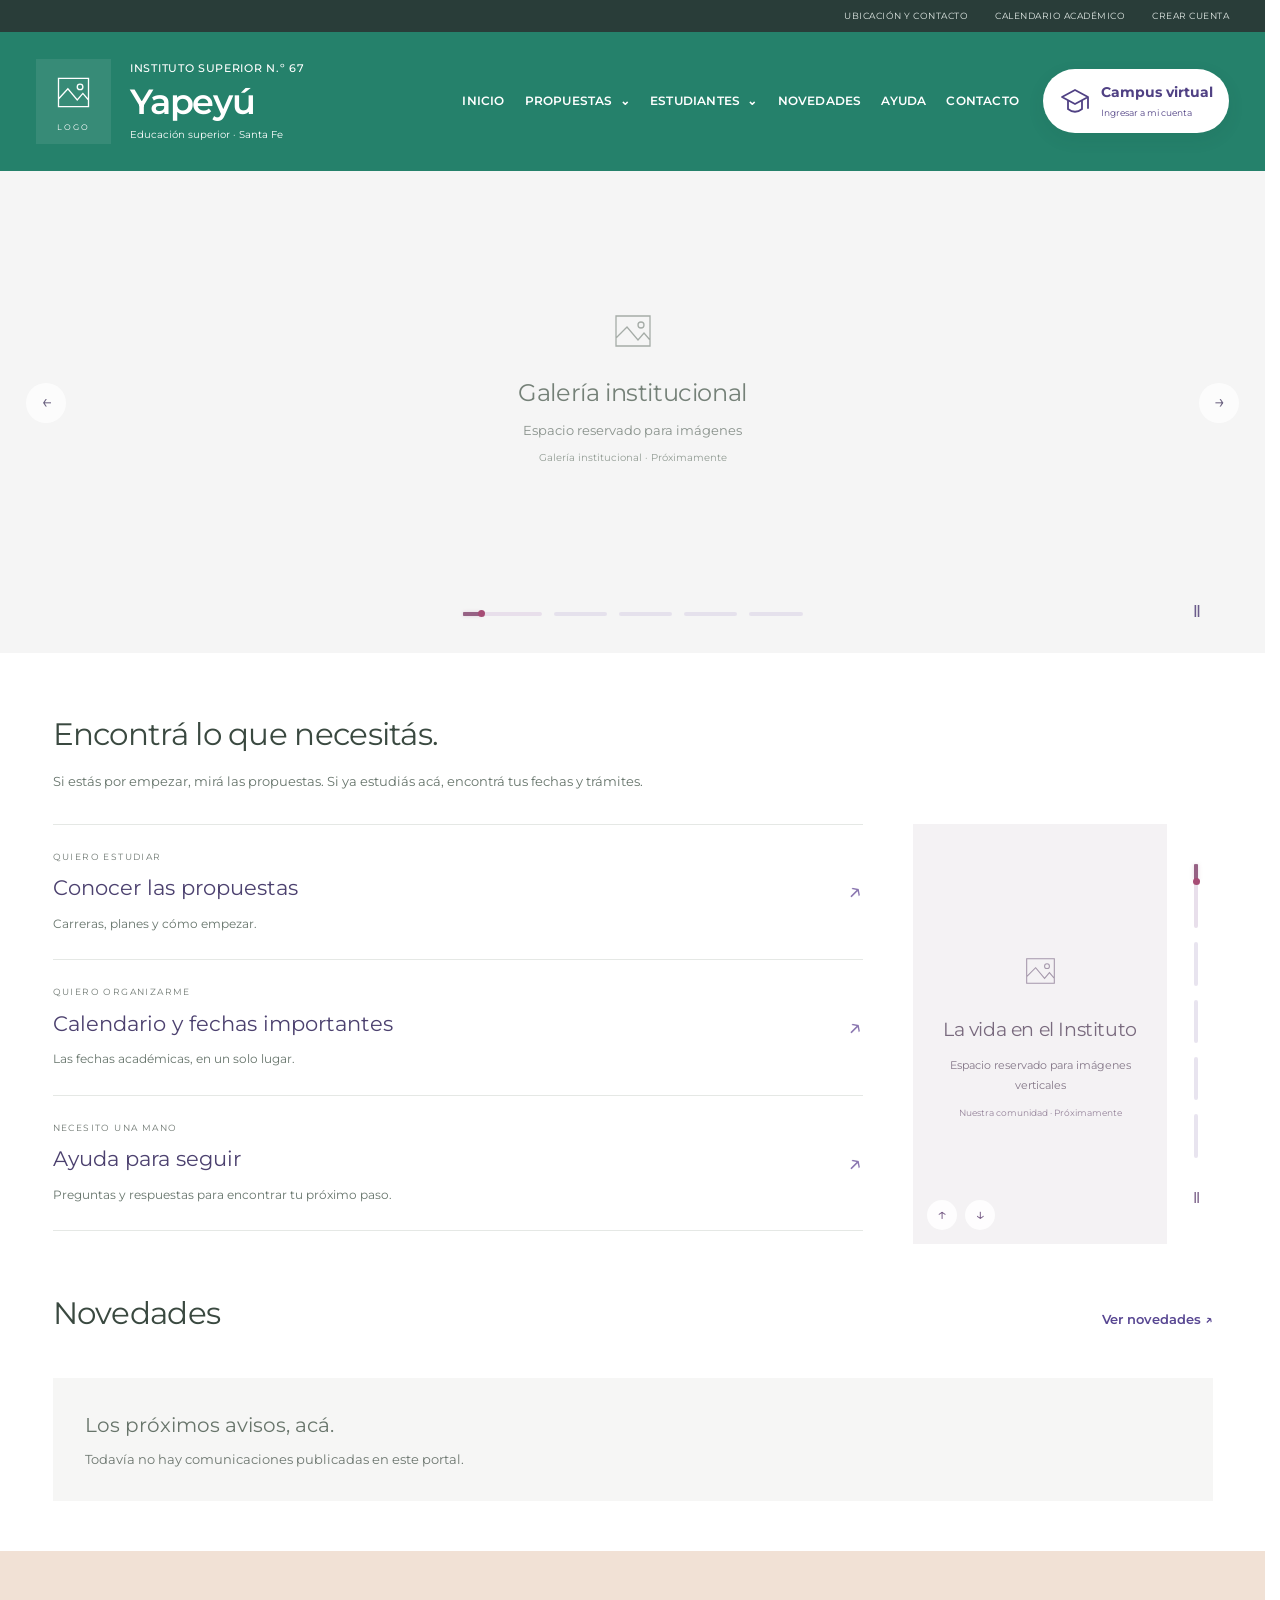
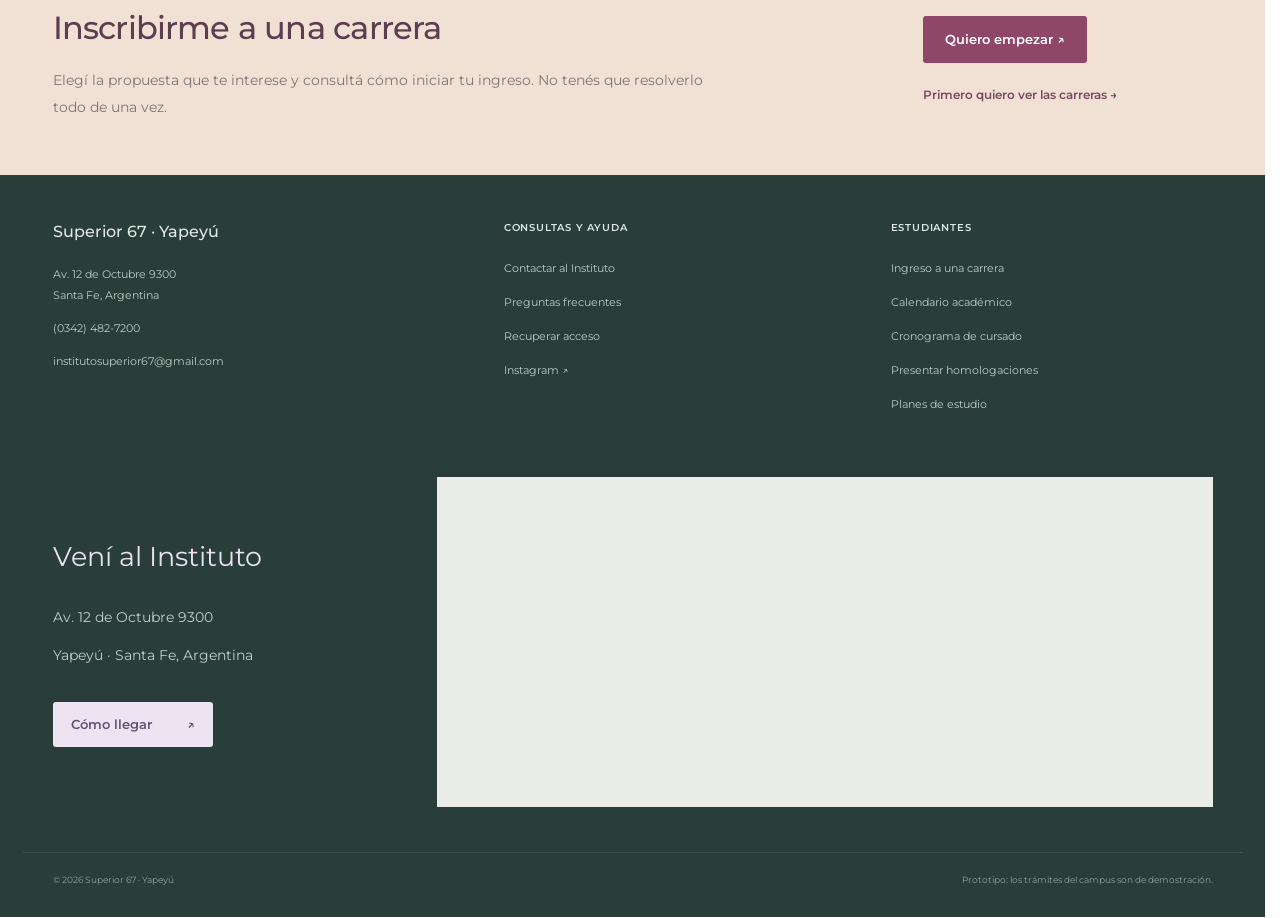
==== commit d9d39d5c: "cambios d verdad" ====
--- a/index.html
+++ b/index.html
@@ -1,13 +1,16 @@
 <!doctype html>
 <html lang="es">
+
 <head>
   <meta charset="utf-8">
   <meta name="viewport" content="width=device-width, initial-scale=1">
-  <meta name="description" content="Instituto Superior 67 Yapeyú. Propuestas, ingreso, calendario académico, cronograma y consultas.">
+  <meta name="description"
+    content="Instituto Superior 67 Yapeyú. Propuestas, ingreso, calendario académico, cronograma y consultas.">
   <meta name="theme-color" content="#25816b">
   <title>Instituto Superior N.º 67 · Yapeyú</title>
   <link rel="preconnect" href="https://fonts.googleapis.com">
-  <link href="https://fonts.googleapis.com/css2?family=Montserrat:wght@300;400;500;600;700;800&display=swap" rel="stylesheet">
+  <link href="https://fonts.googleapis.com/css2?family=Montserrat:wght@300;400;500;600;700;800&display=swap"
+    rel="stylesheet">
   <link rel="stylesheet" href="https://cdnjs.cloudflare.com/ajax/libs/font-awesome/6.5.1/css/all.min.css">
   <!-- 1. Estilos heredados: sólo necesarios para los paneles del campus. -->
   <link rel="stylesheet" href="css/styles.css">
@@ -15,6 +18,7 @@
   <!-- 2. Diseño público actual: una única hoja ordenada por componente. -->
   <link rel="stylesheet" href="css/publico67.css">
 </head>
+
 <body data-surface="public">
   <div class="page-scroll-progress" aria-hidden="true"></div>
   <a class="skip-link" href="#mainHome">Saltar al contenido principal</a>
@@ -33,17 +37,22 @@
         <button class="site-brand" data-route="inicio" aria-label="Instituto Superior 67 Yapeyú, ir al inicio">
           <!-- LOGO: reemplazar este molde por un img del escudo oficial. No se inventó un logo. -->
           <span class="logo-mould" aria-label="Espacio para el logo oficial">
-            <svg viewBox="0 0 48 48" fill="none" aria-hidden="true"><path d="M8 9h32v30H8V9Zm0 22 10-11 10 12 6-7 6 7" stroke="currentColor" stroke-width="1.4"/><circle cx="31" cy="18" r="3" stroke="currentColor" stroke-width="1.4"/></svg>
+            <svg viewBox="0 0 48 48" fill="none" aria-hidden="true">
+              <path d="M8 9h32v30H8V9Zm0 22 10-11 10 12 6-7 6 7" stroke="currentColor" stroke-width="1.4" />
+              <circle cx="31" cy="18" r="3" stroke="currentColor" stroke-width="1.4" />
+            </svg>
             <small>LOGO</small>
           </span>
-          <span class="brand-copy"><span>INSTITUTO SUPERIOR N.º 67</span><strong>Yapeyú</strong><small>Educación superior · Santa Fe</small></span>
+          <span class="brand-copy"><span>INSTITUTO SUPERIOR N.º 67</span><strong>Yapeyú</strong><small>Educación
+              superior · Santa Fe</small></span>
         </button>
         <nav class="public-nav" aria-label="Navegación principal">
           <button id="menuToggle" class="mobile-menu" aria-expanded="false" aria-controls="mainMenu">☰ MENÚ</button>
           <ul id="mainMenu" class="main-menu">
             <li><button data-route="inicio">INICIO</button></li>
             <li class="has-dropdown">
-              <button class="nav-trigger" aria-expanded="false" aria-controls="proposalMenu">PROPUESTAS <span aria-hidden="true">⌄</span></button>
+              <button class="nav-trigger" aria-expanded="false" aria-controls="proposalMenu">PROPUESTAS <span
+                  aria-hidden="true">⌄</span></button>
               <ul class="dropdown" id="proposalMenu">
                 <li><button data-route="carreras">Toda la propuesta académica</button></li>
                 <li><button data-route="terciarios">Terciarios</button></li>
@@ -52,7 +61,8 @@
               </ul>
             </li>
             <li class="has-dropdown">
-              <button class="nav-trigger" aria-expanded="false" aria-controls="studentMenu">ESTUDIANTES <span aria-hidden="true">⌄</span></button>
+              <button class="nav-trigger" aria-expanded="false" aria-controls="studentMenu">ESTUDIANTES <span
+                  aria-hidden="true">⌄</span></button>
               <ul class="dropdown" id="studentMenu">
                 <li><button data-route="inscripcion">Inscripción a una carrera</button></li>
                 <li><button data-route="calendario">Calendario académico</button></li>
@@ -69,8 +79,13 @@
           </ul>
         </nav>
         <button class="campus-access" data-campus="login">
-          <svg viewBox="0 0 32 32" fill="none" aria-hidden="true"><path d="m3 12 13-7 13 7-13 7-13-7Z" stroke="currentColor" stroke-width="1.8" stroke-linejoin="round"/><path d="M9 16v8c5 4 9 4 14 0v-8M29 13v10" stroke="currentColor" stroke-width="1.8" stroke-linecap="round"/></svg>
-          <span><strong>Campus virtual</strong><small>Ingresar a mi cuenta</small></span><span class="campus-chevron" aria-hidden="true">↗</span>
+          <svg viewBox="0 0 32 32" fill="none" aria-hidden="true">
+            <path d="m3 12 13-7 13 7-13 7-13-7Z" stroke="currentColor" stroke-width="1.8" stroke-linejoin="round" />
+            <path d="M9 16v8c5 4 9 4 14 0v-8M29 13v10" stroke="currentColor" stroke-width="1.8"
+              stroke-linecap="round" />
+          </svg>
+          <span><strong>Campus virtual</strong><small>Ingresar a mi cuenta</small></span><span class="campus-chevron"
+            aria-hidden="true">↗</span>
         </button>
       </div>
     </header>
@@ -82,31 +97,74 @@
       <h1 class="visually-hidden">Tu recorrido en el Superior 67 · Yapeyú</h1>
       <section id="gallery" class="gallery" aria-roledescription="carrusel" aria-label="Galería institucional">
         <div id="galleryTrack" class="gallery-track"></div>
-        <div class="gallery-overlay-controls"><button id="galleryPrevious" class="gallery-arrow previous" aria-label="Imagen anterior">←</button><button id="galleryNext" class="gallery-arrow next" aria-label="Imagen siguiente">→</button></div>
-        <div class="gallery-bottom page-width"><div id="galleryProgress" class="gallery-progress" aria-label="Elegir imagen"></div><button id="galleryPause" class="gallery-pause" aria-label="Pausar galería" aria-pressed="false">Ⅱ</button></div>
+        <div class="gallery-overlay-controls"><button id="galleryPrevious" class="gallery-arrow previous"
+            aria-label="Imagen anterior">←</button><button id="galleryNext" class="gallery-arrow next"
+            aria-label="Imagen siguiente">→</button></div>
+        <div class="gallery-bottom page-width">
+          <div id="galleryProgress" class="gallery-progress" aria-label="Elegir imagen"></div><button id="galleryPause"
+            class="gallery-pause" aria-label="Pausar galería" aria-pressed="false">Ⅱ</button>
+        </div>
       </section>
 
       <section class="home-orientation page-width">
-        <header class="home-section-title reveal"><h2>Encontrá lo que necesitás.</h2><p>Si estás por empezar, mirá las propuestas. Si ya estudiás acá, encontrá tus fechas y trámites.</p></header>
+        <header class="home-section-title reveal">
+          <h2>Encontrá lo que necesitás.</h2>
+          <p>Si estás por empezar, mirá las propuestas. Si ya estudiás acá, encontrá tus fechas y trámites.</p>
+        </header>
         <div class="orientation-layout">
           <div class="orientation-links">
-            <button class="orientation-row reveal" data-route="carreras"><span><small>QUIERO ESTUDIAR</small><strong>Conocer las propuestas</strong><span>Carreras, planes y cómo empezar.</span></span><b aria-hidden="true">↗</b></button>
-            <button class="orientation-row reveal" data-route="calendario"><span><small>QUIERO ORGANIZARME</small><strong>Calendario y fechas importantes</strong><span>Las fechas académicas, en un solo lugar.</span></span><b aria-hidden="true">↗</b></button>
-            <button class="orientation-row reveal" data-route="ayuda"><span><small>NECESITO UNA MANO</small><strong>Ayuda para seguir</strong><span>Preguntas y respuestas para encontrar tu próximo paso.</span></span><b aria-hidden="true">↗</b></button>
-          </div>
-          <aside id="portraitGallery" class="home-media portrait-gallery reveal" aria-roledescription="carrusel" aria-label="Galería vertical de la comunidad">
-            <div class="portrait-viewport"><div id="portraitTrack" class="portrait-track"></div></div>
-            <div class="portrait-controls"><div id="portraitProgress" class="portrait-progress" aria-label="Elegir imagen vertical"></div><button id="portraitPause" class="portrait-pause" type="button" aria-label="Pausar galería vertical" aria-pressed="false">Ⅱ</button></div>
-            <div class="portrait-arrows"><button id="portraitPrevious" type="button" aria-label="Imagen vertical anterior">↑</button><button id="portraitNext" type="button" aria-label="Imagen vertical siguiente">↓</button></div>
+            <button class="orientation-row reveal" data-route="carreras"><span><small>QUIERO
+                  ESTUDIAR</small><strong>Conocer las propuestas</strong><span>Carreras, planes y cómo
+                  empezar.</span></span><b aria-hidden="true">↗</b></button>
+            <button class="orientation-row reveal" data-route="calendario"><span><small>QUIERO
+                  ORGANIZARME</small><strong>Calendario y fechas importantes</strong><span>Las fechas académicas, en un
+                  solo lugar.</span></span><b aria-hidden="true">↗</b></button>
+            <button class="orientation-row reveal" data-route="ayuda"><span><small>NECESITO UNA
+                  MANO</small><strong>Ayuda para seguir</strong><span>Preguntas y respuestas para encontrar tu próximo
+                  paso.</span></span><b aria-hidden="true">↗</b></button>
+          </div>
+          <aside id="portraitGallery" class="home-media portrait-gallery reveal" aria-roledescription="carrusel"
+            aria-label="Galería vertical de la comunidad">
+            <div class="portrait-viewport">
+              <div id="portraitTrack" class="portrait-track"></div>
+            </div>
+            <div class="portrait-controls">
+              <div id="portraitProgress" class="portrait-progress" aria-label="Elegir imagen vertical"></div><button
+                id="portraitPause" class="portrait-pause" type="button" aria-label="Pausar galería vertical"
+                aria-pressed="false">Ⅱ</button>
+            </div>
+            <div class="portrait-arrows"><button id="portraitPrevious" type="button"
+                aria-label="Imagen vertical anterior">↑</button><button id="portraitNext" type="button"
+                aria-label="Imagen vertical siguiente">↓</button></div>
           </aside>
         </div>
       </section>
 
-      <section class="home-news page-width reveal"><header class="home-section-title inline-title"><div><h2>Novedades</h2></div><button class="action-link" data-route="novedades">Ver novedades ↗</button></header><div class="news-empty"><h3>Los próximos avisos, acá.</h3><p>Todavía no hay comunicaciones publicadas en este portal.</p></div></section>
+      <section class="home-news page-width reveal">
+        <header class="home-section-title inline-title">
+          <div>
+            <h2>Novedades</h2>
+          </div><button class="action-link" data-route="novedades">Ver novedades ↗</button>
+        </header>
+        <div class="news-empty">
+          <h3>Los próximos avisos, acá.</h3>
+          <p>Todavía no hay comunicaciones publicadas en este portal.</p>
+        </div>
+      </section>
 
 
       <!-- ÚNICO INGRESO DEL INICIO. Franja de extremo a extremo, sin número 01. -->
-      <section class="home-enrollment" id="ingreso"><div class="page-width reveal"><div><h2>Inscribirme a una carrera</h2><p>Elegí la propuesta que te interese y consultá cómo iniciar tu ingreso. No tenés que resolverlo todo de una vez.</p></div><div class="actions"><button class="action-button" data-route="inscripcion">Quiero empezar ↗</button><button class="action-link" data-route="carreras">Primero quiero ver las carreras →</button></div></div></section>
+      <section class="home-enrollment" id="ingreso">
+        <div class="page-width reveal">
+          <div>
+            <h2>Inscribirme a una carrera</h2>
+            <p>Elegí la propuesta que te interese y consultá cómo iniciar tu ingreso. No tenés que resolverlo todo de
+              una vez.</p>
+          </div>
+          <div class="actions"><button class="action-button" data-route="inscripcion">Quiero empezar ↗</button><button
+              class="action-link" data-route="carreras">Primero quiero ver las carreras →</button></div>
+        </div>
+      </section>
     </main>
   </div>
   <!-- Contenedor de páginas públicas: el router conserva un único encabezado por sección. -->
@@ -129,7 +187,8 @@
                 style="display:block;margin-top:3px">Acceso institucional</small></div>
           </div>
           <h2 id="authSideTitle">Accedé a tu cuenta</h2>
-          <p>Ingresá a tu espacio de estudio, consultá tus materias y gestioná tus inscripciones.</p><p class="note">Demostración interactiva: los datos y las operaciones de este portal son de prueba.</p>
+          <p>Ingresá a tu espacio de estudio, consultá tus materias y gestioná tus inscripciones.</p>
+          <p class="note">Demostración interactiva: los datos y las operaciones de este portal son de prueba.</p>
           <div class="note">Alumno: inscripciones, materias, finales y aula virtual.<br /><br />Docente: cursos,
             solicitudes, actividades, notas y asistencia.<br /><br />Administrador: cuenta institucional creada por alta
             interna; gestión académica, usuarios, inventario, finales y reportes.</div>
@@ -223,7 +282,8 @@
               <div class="field-error" id="errResetEmail"></div>
             </div>
             <button class="btn btn-primary" onclick="validateReset()" style="width:100%">Enviar enlace</button>
-            <div class="note" style="margin-top:16px">En esta demostración no se envían correos. El mensaje es el mismo exista o no
+            <div class="note" style="margin-top:16px">En esta demostración no se envían correos. El mensaje es el mismo
+              exista o no
               la cuenta.</div>
             <p style="text-align:center;margin-top:18px"><a href="javascript:void(0)"
                 onclick="showAuth('login');return false" style="color:var(--blue)">Volver al login</a></p>
@@ -256,7 +316,7 @@
     <div class="modal-card" id="modalCard"></div>
   </div>
   <div class="toast hidden" id="toast"></div>
-  
+
 
 
 
@@ -265,20 +325,55 @@
   <!-- FOOTER: contacto visible y accesos conectados a formularios, no a saltos ambiguos. -->
   <footer class="footer shared-footer" id="contacto">
     <div class="page-width footer-grid">
-      <div><strong class="footer-brand">Superior 67 · Yapeyú</strong><p>Av. 12 de Octubre 9300<br>Santa Fe, Argentina</p><p><a href="tel:+543424827200">(0342) 482-7200</a></p><p><a href="mailto:institutosuperior67@gmail.com">institutosuperior67@gmail.com</a></p></div>
-      <div><h2>CONSULTAS Y AYUDA</h2><ul><li><button data-route="contacto">Contactar al Instituto</button></li><li><button data-route="ayuda">Preguntas frecuentes</button></li><li><button data-campus="reset">Recuperar acceso</button></li><li><a href="https://www.instagram.com/institutosuperior67yapeyu/" target="_blank" rel="noopener">Instagram ↗</a></li></ul></div>
-      <div><h2>ESTUDIANTES</h2><ul><li><button data-route="inscripcion">Ingreso a una carrera</button></li><li><button data-route="calendario">Calendario académico</button></li><li><button data-route="cronograma">Cronograma de cursado</button></li><li><button data-route="homologaciones">Presentar homologaciones</button></li><li><button data-route="planes">Planes de estudio</button></li></ul></div>
+      <div><strong class="footer-brand">Superior 67 · Yapeyú</strong>
+        <p>Av. 12 de Octubre 9300<br>Santa Fe, Argentina</p>
+        <p><a href="tel:+543424827200">(0342) 482-7200</a></p>
+        <p><a href="mailto:institutosuperior67@gmail.com">institutosuperior67@gmail.com</a></p>
+      </div>
+      <div>
+        <h2>CONSULTAS Y AYUDA</h2>
+        <ul>
+          <li><button data-route="contacto">Contactar al Instituto</button></li>
+          <li><button data-route="ayuda">Preguntas frecuentes</button></li>
+          <li><button data-campus="reset">Recuperar acceso</button></li>
+          <li><a href="https://www.instagram.com/institutosuperior67yapeyu/" target="_blank" rel="noopener">Instagram
+              ↗</a></li>
+        </ul>
+      </div>
+      <div>
+        <h2>ESTUDIANTES</h2>
+        <ul>
+          <li><button data-route="inscripcion">Ingreso a una carrera</button></li>
+          <li><button data-route="calendario">Calendario académico</button></li>
+          <li><button data-route="cronograma">Cronograma de cursado</button></li>
+          <li><button data-route="homologaciones">Presentar homologaciones</button></li>
+          <li><button data-route="planes">Planes de estudio</button></li>
+        </ul>
+      </div>
     </div>
     <div class="page-width footer-location">
-      <div class="location-copy"><h2>Vení al Instituto</h2><p>Av. 12 de Octubre 9300</p><p>Yapeyú · Santa Fe, Argentina</p><a href="https://www.google.com/maps/search/?api=1&query=Avenida+12+de+Octubre+9300+Santa+Fe+Argentina" target="_blank" rel="noopener">Cómo llegar <span aria-hidden="true">↗</span></a></div>
-      <div class="footer-map"><iframe title="Ubicación del Superior 67 en Av. 12 de Octubre 9300, Santa Fe" src="https://maps.google.com/maps?q=Avenida%2012%20de%20Octubre%209300%2C%20Santa%20Fe%2C%20Argentina&z=16&output=embed" loading="lazy" referrerpolicy="no-referrer-when-downgrade"></iframe></div>
-    </div>
-    <div class="footer-bottom page-width"><p>© <span id="currentYear">2026</span> Superior 67 · Yapeyú</p><p>Prototipo: los trámites del campus son de demostración.</p></div>
+      <div class="location-copy">
+        <h2>Vení al Instituto</h2>
+        <p>Av. 12 de Octubre 9300</p>
+        <p>Yapeyú · Santa Fe, Argentina</p><a
+          href="https://www.google.com/maps/search/?api=1&query=Avenida+12+de+Octubre+9300+Santa+Fe+Argentina"
+          target="_blank" rel="noopener">Cómo llegar <span aria-hidden="true">↗</span></a>
+      </div>
+      <div class="footer-map"><iframe title="Ubicación del Superior 67 en Av. 12 de Octubre 9300, Santa Fe"
+          src="https://maps.google.com/maps?q=Avenida%2012%20de%20Octubre%209300%2C%20Santa%20Fe%2C%20Argentina&z=16&output=embed"
+          loading="lazy" referrerpolicy="no-referrer-when-downgrade"></iframe></div>
+    </div>
+    <div class="footer-bottom page-width">
+      <p>© <span id="currentYear">2026</span> Superior 67 · Yapeyú</p>
+      <p>Prototipo: los trámites del campus son de demostración.</p>
+    </div>
   </footer>
 
   <!-- Control móvil con alternativa de teclado: Mayús + flechas mueve; Escape restablece. -->
-  <button id="backToTop" class="back-to-top" aria-label="Volver arriba. Podés arrastrar este botón para moverlo." aria-describedby="floatingHelp" title="Volver arriba · Arrastrá para mover">↑</button>
-  <span id="floatingHelp" class="visually-hidden">Con teclado: Mayús y flechas para mover. Escape para restablecer. Enter para volver arriba.</span>
+  <button id="backToTop" class="back-to-top" aria-label="Volver arriba. Podés arrastrar este botón para moverlo."
+    aria-describedby="floatingHelp" title="Volver arriba · Arrastrá para mover">↑</button>
+  <span id="floatingHelp" class="visually-hidden">Con teclado: Mayús y flechas para mover. Escape para restablecer.
+    Enter para volver arriba.</span>
 
   <!-- CAMPUS HEREDADO -->
   <script src="js/campus/sistema-demo.js"></script>
@@ -294,4 +389,5 @@
   <script src="js/publico/08-controles.js"></script>
   <script src="js/publico/09-inicio.js"></script>
 </body>
-</html>
+
+</html>
